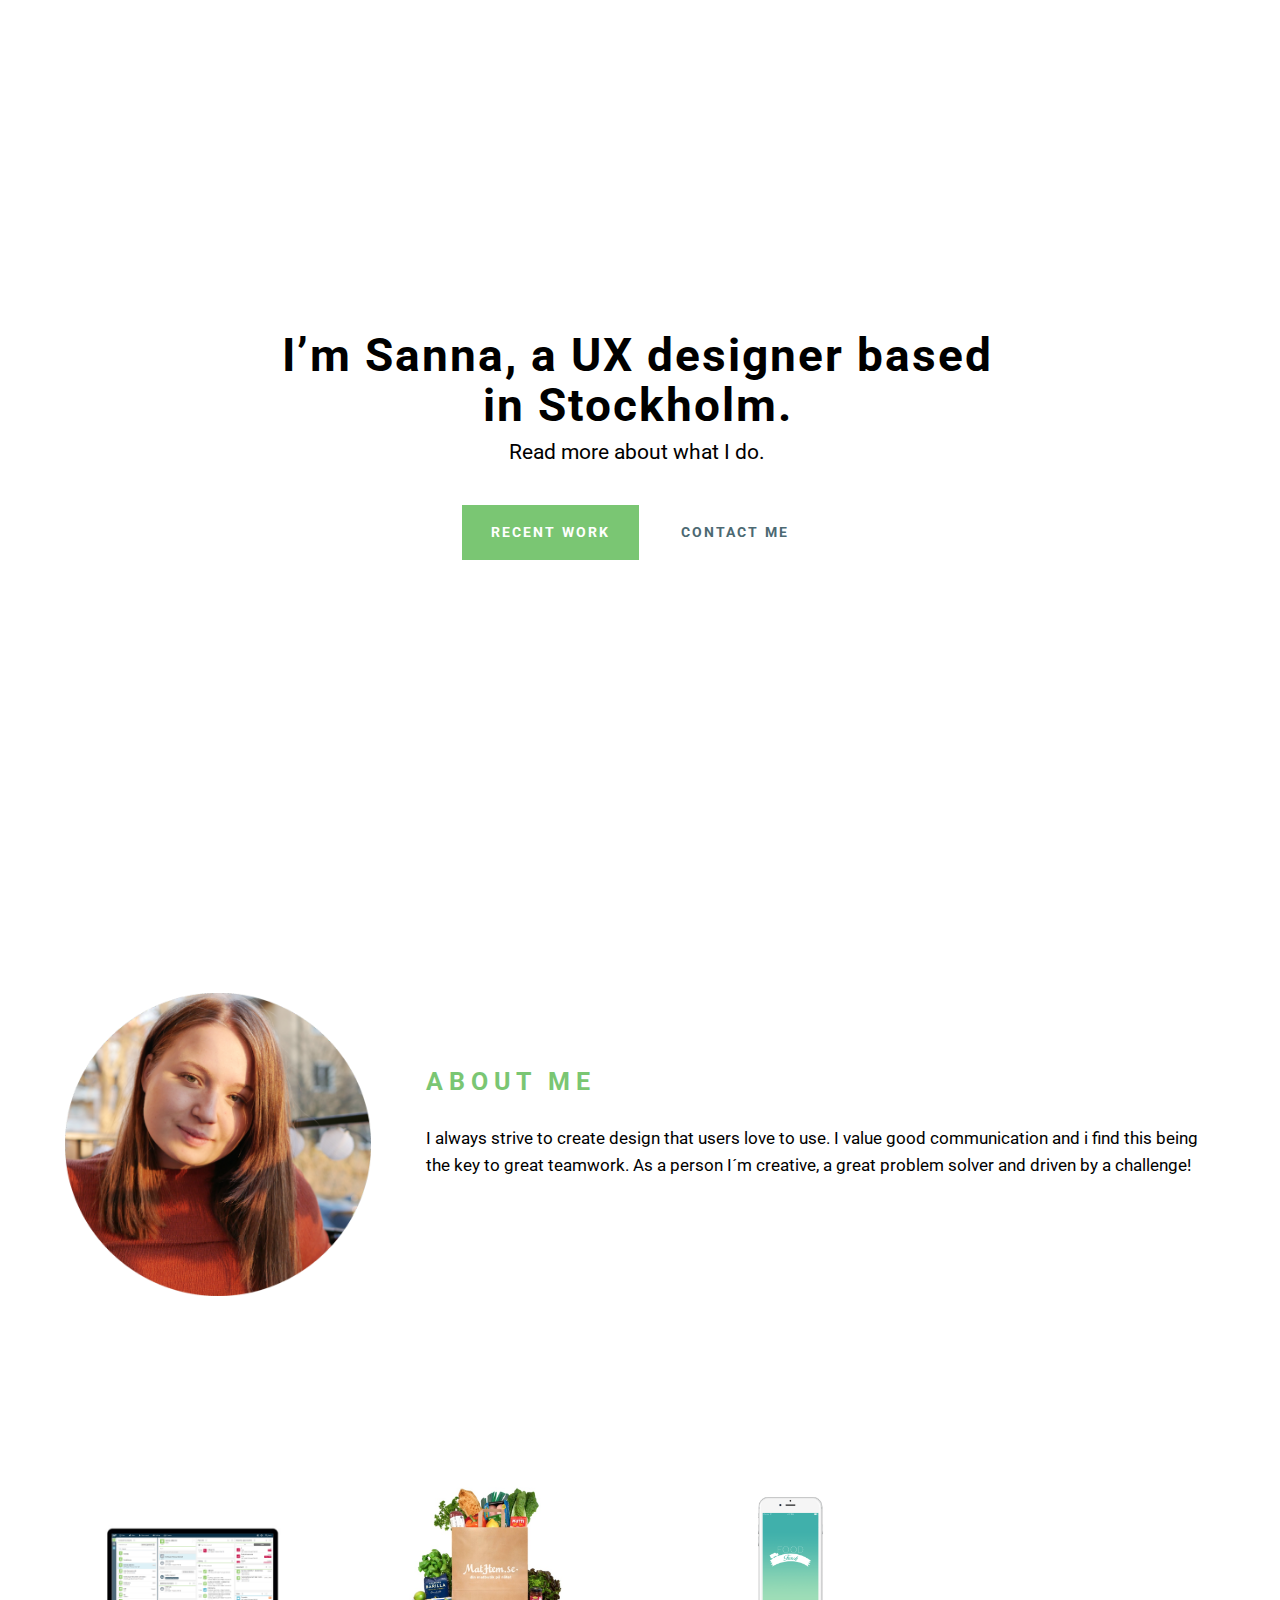
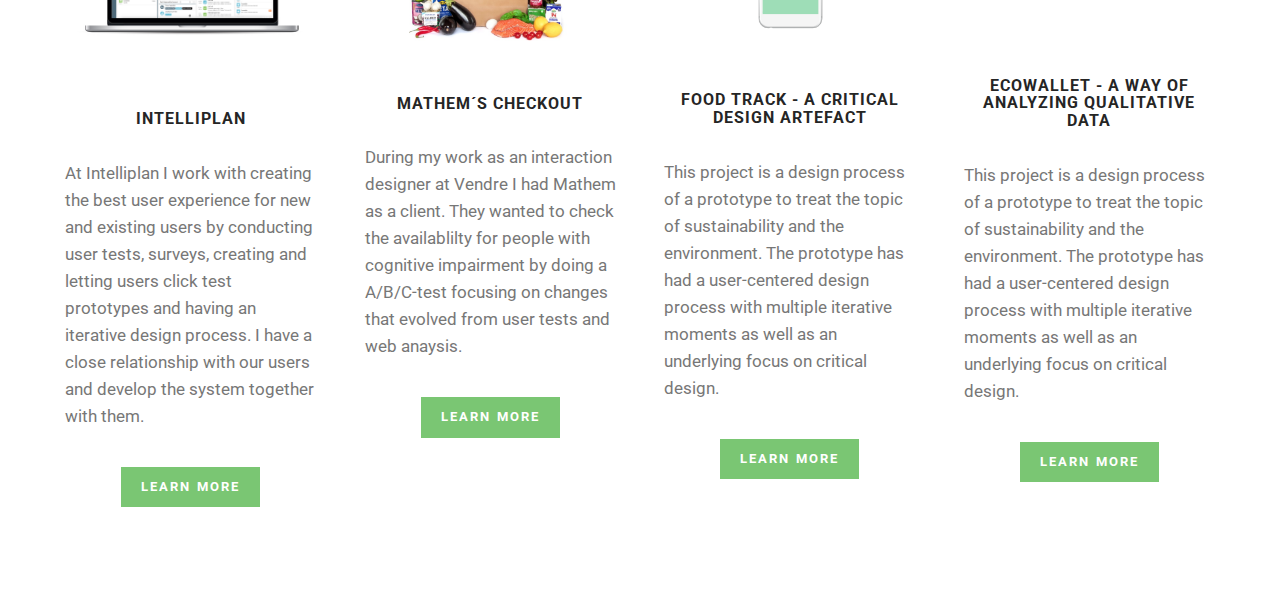
==== index.html @ bac29e29 "create github pages" ====
<!DOCTYPE html>
<html  >
<head>
  <!-- Site made with Mobirise Website Builder v4.10.1, https://mobirise.com -->
  <meta charset="UTF-8">
  <meta http-equiv="X-UA-Compatible" content="IE=edge">
  <meta name="generator" content="Mobirise v4.10.1, mobirise.com">
  <meta name="viewport" content="width=device-width, initial-scale=1, minimum-scale=1">
  <link rel="shortcut icon" href="assets/images/logo3-3.gif" type="image/x-icon">
  <meta name="description" content="">
  
  <title>Start page</title>
  <link rel="stylesheet" href="https://fonts.googleapis.com/css?family=Roboto:700,400&subset=cyrillic,latin,greek,vietnamese">
  <link rel="stylesheet" href="assets/bootstrap/css/bootstrap.min.css">
  <link rel="stylesheet" href="assets/animate.css/animate.min.css">
  <link rel="stylesheet" href="assets/mobirise/css/style.css">
  <link rel="stylesheet" href="assets/mobirise/css/mbr-additional.css" type="text/css">
  
  
  
</head>
<body>
  <section class="mbr-box mbr-section mbr-section--relative mbr-section--fixed-size mbr-section--full-height mbr-section--bg-adapted" id="header1-2m" data-rv-view="0" style="background-color: rgb(255, 255, 255);">
    <div class="mbr-box__magnet mbr-box__magnet--sm-padding mbr-box__magnet--center-center">
        
        <div class="mbr-box__container mbr-section__container container">
            <div class="mbr-box mbr-box--stretched"><div class="mbr-box__magnet mbr-box__magnet--center-center">
                <div class="row"><div class=" col-sm-8 col-sm-offset-2">
                    <div class="mbr-hero animated fadeInUp">
                        <h1 class="mbr-hero__text">I’m Sanna, a UX designer based in Stockholm.</h1>
                        <p class="mbr-hero__subtext">Read more about what I do.&nbsp;</p>
                    </div>
                    <div class="mbr-buttons btn-inverse mbr-buttons--center"><a class="mbr-buttons__btn btn btn-lg animated fadeInUp delay btn-success" href="index.html#features1-2o">RECENT WORK</a> <a class="mbr-buttons__btn btn btn-lg animated fadeInUp delay btn-link" href="contact-me.html">CONTACT ME</a></div>
                </div></div>
            </div></div>
        </div>
        <div class="mbr-arrow mbr-arrow--floating text-center">
            <div class="mbr-section__container container">
                <a class="mbr-arrow__link" href="#msg-box4-2n"><i class="glyphicon glyphicon-menu-down"></i></a>
            </div>
        </div>
    </div>
</section>

<section class="engine"><a href="https://mobirise.info/m">free site design templates</a></section><section class="mbr-section mbr-section--relative" id="msg-box4-2n" data-rv-view="3" style="background-color: rgb(255, 255, 255);">
    
    <div class="mbr-section__container mbr-section__container--isolated container" style="padding-top: 93px; padding-bottom: 93px;">
        <div class="row">
            <div class="mbr-box mbr-box--fixed mbr-box--adapted">
                <div class="mbr-box__magnet mbr-box__magnet--top-right mbr-section__left col-sm-6 image-size" style="width: 22%;">
                    <figure class="mbr-figure mbr-figure--adapted mbr-figure--caption-inside-bottom mbr-figure--full-width"><img src="assets/images/p1090587-1400x1389.png" class="mbr-figure__img"></figure>
                </div>
                <div class="mbr-box__magnet mbr-class-mbr-box__magnet--center-left col-sm-6 content-size mbr-section__right">
                    <div class="mbr-section__container mbr-section__container--middle">
                        <div class="mbr-header mbr-header--auto-align mbr-header--wysiwyg">
                            <h3 class="mbr-header__text">ABOUT ME</h3>
                            
                        </div>
                    </div>
                    <div class="mbr-section__container mbr-section__container--middle">
                        <div class="mbr-article mbr-article--auto-align mbr-article--wysiwyg"><p>I always strive to create design that users love to use. I value good communication and i find this being the key to great teamwork. As a person I´m creative, a great problem solver and driven by a challenge!</p></div>
                    </div>
                    
                </div>
                
            </div>
        </div>
    </div>
</section>

<section class="mbr-section mbr-section--relative mbr-section--fixed-size" id="features1-2o" data-rv-view="6" style="background-color: rgb(255, 255, 255);">
    
    
    <div class="mbr-section__container container mbr-section__container--std-top-padding" style="padding-top: 93px;">
        <div class="mbr-section__row row">
            <div class="mbr-section__col col-xs-12 col-md-3 col-sm-6">
                <div class="mbr-section__container mbr-section__container--center mbr-section__container--middle">
                    <figure class="mbr-figure"><img src="assets/images/uhuhuhi-550x394.png" class="mbr-figure__img"></figure>
                </div>
                <div class="mbr-section__container mbr-section__container--middle">
                    <div class="mbr-header mbr-header--reduce mbr-header--center mbr-header--wysiwyg">
                        <h3 class="mbr-header__text">INTELLIPLAN</h3>
                    </div>
                </div>
                <div class="mbr-section__container mbr-section__container--middle">
                    <div class="mbr-article mbr-article--wysiwyg">
                        <p>At Intelliplan I work with creating the best user experience for new and existing users by conducting user tests, surveys, creating and letting users click test prototypes and having an iterative design process. I have a close relationship with our users and develop the system together with them.</p>
                    </div>
                </div>
                <div class="mbr-section__container mbr-section__container--last" style="padding-bottom: 93px;">
                    <div class="mbr-buttons mbr-buttons--center"><a href="page7.html" class="mbr-buttons__btn btn btn-wrap btn-xs-lg btn-success">LEARN MORE</a></div>
                </div>
            </div>
            <div class="mbr-section__col col-xs-12 col-md-3 col-sm-6">
                <div class="mbr-section__container mbr-section__container--center mbr-section__container--middle">
                    <figure class="mbr-figure"><img src="assets/images/group-416x272.png" class="mbr-figure__img"></figure>
                </div>
                <div class="mbr-section__container mbr-section__container--middle">
                    <div class="mbr-header mbr-header--reduce mbr-header--center mbr-header--wysiwyg">
                        <h3 class="mbr-header__text">MATHEM´S CHECKOUT</h3>
                    </div>
                </div>
                <div class="mbr-section__container mbr-section__container--middle">
                    <div class="mbr-article mbr-article--wysiwyg">
                        <p>During my work as an interaction designer at Vendre I had Mathem as a client. They wanted to check the availablilty for people with cognitive impairment by doing a A/B/C-test focusing on changes that evolved from user tests and web anaysis.</p>
                    </div>
                </div>
                <div class="mbr-section__container mbr-section__container--last" style="padding-bottom: 93px;">
                    <div class="mbr-buttons mbr-buttons--center"><a href="mathem.html" class="mbr-buttons__btn btn btn-wrap btn-xs-lg btn-success">LEARN MORE</a></div>
                </div>
            </div>
            <div class="clearfix visible-sm-block"></div>
            <div class="mbr-section__col col-xs-12 col-md-3 col-sm-6">
                <div class="mbr-section__container mbr-section__container--center mbr-section__container--middle">
                    <figure class="mbr-figure"><img src="assets/images/ecowallet-424x272.png" class="mbr-figure__img"></figure>
                </div>
                <div class="mbr-section__container mbr-section__container--middle">
                    <div class="mbr-header mbr-header--reduce mbr-header--center mbr-header--wysiwyg">
                        <h3 class="mbr-header__text">FOOD TRACK - A CRITICAL DESIGN ARTEFACT</h3>
                    </div>
                </div>
                <div class="mbr-section__container mbr-section__container--middle">
                    <div class="mbr-article mbr-article--wysiwyg">
                        <p>This project is a design process of a prototype to treat the topic of sustainability and the environment. The prototype has had a user-centered design process with multiple iterative moments as well as an underlying focus on critical design.</p>
                    </div>
                </div>
                <div class="mbr-section__container mbr-section__container--last" style="padding-bottom: 93px;">
                    <div class="mbr-buttons mbr-buttons--center"><a href="food-track.html" class="mbr-buttons__btn btn btn-wrap btn-xs-lg btn-success">LEARN MORE</a></div>
                </div>
            </div>
            
            <div class="mbr-section__col col-xs-12 col-md-3 col-sm-6">
                <div class="mbr-section__container mbr-section__container--center mbr-section__container--middle">
                    <figure class="mbr-figure"><iframe class="mbr-embedded-video" src="https://www.youtube.com/embed/3iy2yeLby7w?rel=0&amp;amp;showinfo=0&amp;autoplay=0&amp;loop=0" width="1280" height="720" frameborder="0" allowfullscreen></iframe></figure>
                </div>
                <div class="mbr-section__container mbr-section__container--middle">
                    <div class="mbr-header mbr-header--reduce mbr-header--center mbr-header--wysiwyg">
                        <h3 class="mbr-header__text">ECOWALLET - A WAY OF ANALYZING QUALITATIVE DATA</h3>
                    </div>
                </div>
                <div class="mbr-section__container mbr-section__container--middle">
                    <div class="mbr-article mbr-article--wysiwyg">
                        <p>This project is a design process of a prototype to treat the topic of sustainability and the environment. The prototype has had a user-centered design process with multiple iterative moments as well as an underlying focus on critical design.</p>
                    </div>
                </div>
                <div class="mbr-section__container mbr-section__container--last" style="padding-bottom: 93px;">
                    <div class="mbr-buttons mbr-buttons--center"><a href="Ecowallet.html" class="mbr-buttons__btn btn btn-wrap btn-xs-lg btn-success">LEARN MORE</a></div>
                </div>
            </div>
            
            
            
        </div>
    </div>
</section>


  <script src="assets/web/assets/jquery/jquery.min.js"></script>
  <script src="assets/bootstrap/js/bootstrap.min.js"></script>
  <script src="assets/smooth-scroll/smooth-scroll.js"></script>
  <script src="assets/mobirise/js/script.js"></script>
  
  
</body>
</html>
---- assets/mobirise/css/style.css ----
.engine {
	position: absolute;
	text-indent: -2400px;
	text-align: center;
	padding: 0;
	top: 0;
	left: -2400px;
}.is-builder .animated {
  -webkit-animation-name: none !important;
  animation-name: none !important;
}
html {
  position: relative;
  min-height: 100%;
}
.mbr-embedded-video {
  position: relative;
}
.mbr-background-video,
.mbr-background-video-preview {
  bottom: 0;
  left: 0;
  overflow: hidden;
  position: absolute;
  right: 0;
  top: 0;
}
.mbr-parallax-background,
.mbr-background {
  background-attachment: fixed !important;
  background-position: 50% 0;
  background-repeat: no-repeat;
  background-size: cover !important;
}
.mbr-hidden-scrollbar .mbr-parallax-background {
  background-size: auto 130%;
}
.mobile .mbr-parallax-background {
  background-attachment: scroll !important;
}
.mbr-background {
  background-attachment: scroll !important;
}
.mbr-navbar {
  position: relative;
  width: 100%;
}
.mbr-navbar:before {
  content: "";
  display: block;
}
.mbr-navbar__brand-link:after,
.mbr-navbar__brand-img {
  max-height: 74px;
  height: 100%;
}
.mbr-navbar:before,
.mbr-navbar__container {
  height: 98px;
}
.mbr-navbar--ss .mbr-navbar__brand-link:after,
.mbr-navbar--ss .mbr-navbar__brand-img {
  height: 74px;
}
.mbr-navbar--ss:before,
.mbr-navbar--ss .mbr-navbar__container {
  height: 98px;
}
.mbr-navbar--xs .mbr-navbar__brand-link:after,
.mbr-navbar--xs .mbr-navbar__brand-img {
  height: 32px;
}
.mbr-navbar--xs:before,
.mbr-navbar--xs .mbr-navbar__container {
  height: 56px;
}
.mbr-navbar--s .mbr-navbar__brand-link:after,
.mbr-navbar--s .mbr-navbar__brand-img {
  height: 48px;
}
.mbr-navbar--s:before,
.mbr-navbar--s .mbr-navbar__container {
  height: 72px;
}
.mbr-navbar--m .mbr-navbar__brand-link:after,
.mbr-navbar--m .mbr-navbar__brand-img {
  height: 64px;
}
.mbr-navbar--m:before,
.mbr-navbar--m .mbr-navbar__container {
  height: 88px;
}
.mbr-navbar--l .mbr-navbar__brand-link:after,
.mbr-navbar--l .mbr-navbar__brand-img {
  height: 96px;
}
.mbr-navbar--l:before,
.mbr-navbar--l .mbr-navbar__container {
  height: 120px;
}
.mbr-navbar--xl .mbr-navbar__brand-link:after,
.mbr-navbar--xl .mbr-navbar__brand-img {
  height: 128px;
}
.mbr-navbar--xl:before,
.mbr-navbar--xl .mbr-navbar__container {
  height: 152px;
}
.mbr-navbar--short .mbr-navbar__brand-link:after,
.mbr-navbar--short .mbr-navbar__brand-img {
  height: 40px;
}
.mbr-navbar--short .mbr-brand__logo .mbr-iconfont{
  font-size: 40px;
}
.mbr-navbar--short:before,
.mbr-navbar--short .mbr-navbar__container {
  height: 64px;
}
.mbr-navbar--short .mbr-navbar__container {
  padding: 12px 0;
}
@media (max-width: 767px) {
  .mbr-navbar--short .mbr-navbar__brand-link:after,
  .mbr-navbar--short .mbr-navbar__brand-img {
    height: 31px;
  }
  .mbr-navbar--short:before,
  .mbr-navbar--short .mbr-navbar__container {
    height: 45px;
  }
  .mbr-navbar--short .mbr-navbar__container {
    padding: 7px 0;
  }
}
.mbr-navbar__brand-img {
  position: relative;
}
.mbr-navbar__brand-img,
.mbr-navbar__container,
.mbr-navbar__section {
  -webkit-transition: all 300ms ease-in-out 0s;
  -o-transition: all 300ms ease-in-out 0s;
  transition: all 300ms ease-in-out 0s;
}
.mbr-navbar__section {
  background: #2c2c2c;
  height: auto;
  position: absolute;
  top: 0;
  width: 100%;
  z-index: 1000;
}
.mbr-navbar__container {
  display: table;
  padding: 12px 0;
  width: 100%;
}
.mbr-navbar__menu-box {
  display: table;
  width: 100%;
}
.mbr-navbar__menu-box--inline-left,
.mbr-navbar__menu-box--inline-center,
.mbr-navbar__menu-box--inline-right {
  display: block;
  text-align: left;
}
.mbr-navbar__menu-box--inline-center {
  text-align: center;
}
.mbr-navbar__menu-box--inline-right {
  text-align: right;
}
.mbr-navbar__column {
  display: table-cell;
  vertical-align: middle;
}
.mbr-navbar__column--xxs {
  width: 1%;
}
.mbr-navbar__column--xs {
  width: 10%;
}
.mbr-navbar__column--s {
  width: 20%;
}
.mbr-navbar__column--m {
  width: 30%;
}
.mbr-navbar__column--l {
  width: 40%;
}
.mbr-navbar__column--xl {
  width: 50%;
}
.mbr-navbar__menu-box--inline-left .mbr-navbar__column,
.mbr-navbar__menu-box--inline-center .mbr-navbar__column,
.mbr-navbar__menu-box--inline-right .mbr-navbar__column {
  display: inline-block;
}
.mbr-navbar__items {
  float: left;
  padding-left: 0px;
  position: relative;
  left: -20px;
}
.mbr-navbar__items--right {
  float: right;
  left: 0;
}
.float-left {
  float: left;
}
.mbr-navbar__item {
  display: block;
  float: left;
  position: relative;
}
.mbr-navbar__hamburger {
  display: none;
  margin-top: -11px;
  position: absolute;
  right: 0;
  top: 50%;
  z-index: 10000;
}
.mbr-navbar--collapsed .mbr-navbar__container {
  position: relative;
}
.mbr-navbar--collapsed .mbr-navbar__column {
  display: block;
  width: 100%;
}
.mbr-navbar--collapsed .mbr-navbar__items--right {
  padding-top: 13px;
}
.mbr-navbar--collapsed .mbr-navbar__menu {
  background: rgba(0, 0, 0, 0.9);
  display: none;
  height: 100%;
  left: 0;
  position: fixed;
  top: 0;
  width: 100%;
  z-index: 9999;
}
.mbr-navbar--collapsed .mbr-navbar__menu-box {
  display: table-cell;
  vertical-align: middle;
}
.mbr-navbar--collapsed .mbr-navbar__items {
  float: none;
}
.mbr-navbar--collapsed .mbr-navbar__item {
  float: none;
}
.mbr-navbar--collapsed .mbr-navbar__hamburger {
  display: block;
}
.mbr-navbar--collapsed.mbr-navbar--open .mbr-navbar__menu {
  display: table;
}
.mbr-navbar--collapsed.mbr-navbar--open:not(.mbr-navbar--sticky) .mbr-navbar__section {
  background: none;
  position: fixed;
}
.mbr-navbar--collapsed.mbr-navbar--open .mbr-navbar__brand {
  visibility: hidden;
}
.mbr-navbar--collapsed.mbr-navbar--sticky.mbr-navbar--open .mbr-navbar__brand {
  visibility: visible;
}
.mbr-navbar--collapsed.mbr-navbar--open .mbr-navbar__brand-img,
.mbr-navbar--collapsed.mbr-navbar--open .mbr-navbar__container {
  -webkit-transition: none;
  -o-transition: none;
  transition: none;
}
.mbr-navbar--freeze.mbr-navbar--collapsed.mbr-navbar--open .mbr-navbar__hamburger,
.mbr-navbar--freeze.mbr-navbar--collapsed.mbr-navbar--open .mbr-navbar__hamburger:hover {
  color: #fff !important;
}
.mbr-navbar--sticky .mbr-navbar__section {
  position: fixed;
}
.mbr-navbar--absolute {
  position: absolute;
}
/* fix for popup menu conflict */
@media (max-width: 480px) {
  .mbr-navbar--absolute.mbr-navbar[id^=menu-] {
    position: absolute;
  }
}
.mbr-navbar--transparent .mbr-navbar__section {
  background: none;
}
.mbr-navbar--stuck .mbr-navbar__section,
.mbr-navbar--relative .mbr-navbar__section {
  background: #2c2c2c;
}
@media (max-width: 991px) {
  .mbr-navbar--auto-collapse .mbr-navbar__container {
    position: relative;
  }
  .mbr-navbar--auto-collapse .mbr-navbar__column {
    display: block;
    width: 100%;
  }
  .mbr-navbar__column {
    max-height: 100vh;
    overflow-x: hidden;
    overflow-y:auto;
  }
  .mbr-navbar__column::-webkit-scrollbar {
    display:none;
  }
  .mbr-navbar--auto-collapse .mbr-navbar__items--right {
    padding-top: 13px;
  }
  .mbr-navbar--auto-collapse .mbr-navbar__menu {
    background: rgba(0, 0, 0, 0.9);
    display: none;
    height: 100%;
    left: 0;
    position: fixed;
    top: 0;
    width: 100%;
    z-index: 9999;
  }
  .mbr-navbar--auto-collapse .mbr-navbar__menu-box {
    display: table-cell;
    vertical-align: middle;
  }
  .mbr-navbar--auto-collapse .mbr-navbar__items {
    float: none;
  }
  .mbr-navbar--auto-collapse .mbr-navbar__item {
    float: none;
  }
  .mbr-navbar--auto-collapse .mbr-navbar__hamburger {
    display: block;
  }
  .mbr-navbar--auto-collapse.mbr-navbar--open .mbr-navbar__menu {
    display: table;
  }
  .mbr-navbar--auto-collapse.mbr-navbar--open:not(.mbr-navbar--sticky) .mbr-navbar__section {
    background: none;
    position: fixed;
  }
  .mbr-navbar--auto-collapse.mbr-navbar--open .mbr-navbar__brand {
    visibility: hidden;
  }
  .mbr-navbar--auto-collapse.mbr-navbar--sticky.mbr-navbar--open .mbr-navbar__brand {
    visibility: visible;
  }
  .mbr-navbar--auto-collapse.mbr-navbar--open .mbr-navbar__brand-img,
  .mbr-navbar--auto-collapse.mbr-navbar--open .mbr-navbar__container {
    -webkit-transition: none;
    -o-transition: none;
    transition: none;
  }
}
.mbr-after-navbar:before {
  content: "";
  display: block;
  height: 98px;
}
.mbr-hamburger {
  cursor: pointer;
  height: 23px;
  width: 30px;
}
.mbr-hamburger:focus {
  outline: none;
}
.mbr-hamburger__line,
.mbr-hamburger__line:before,
.mbr-hamburger__line:after {
  content: "";
  position: absolute;
  display: block;
  height: 1px;
  cursor: pointer;
}
.mbr-hamburger__line,
.mbr-hamburger__line:before,
.mbr-hamburger__line:after {
  width: 30px;
  border-bottom: 5px solid;
  top: 9px;
}
.mbr-hamburger__line:before {
  top: -9px;
}
.mbr-hamburger__line:after {
  top: 9px;
}
.mbr-hamburger__line,
.mbr-hamburger__line:before,
.mbr-hamburger__line:after {
  -webkit-transition: all 300ms ease-in-out;
  transition: all 300ms ease-in-out;
}
.mbr-hamburger--open .mbr-hamburger__line {
  border-color: transparent;
}
.mbr-hamburger--open .mbr-hamburger__line:before,
.mbr-hamburger--open .mbr-hamburger__line:after {
  top: 0;
}
.mbr-hamburger--open .mbr-hamburger__line:before {
  -ms-transform: rotate(45deg);
  -webkit-transform: rotate(45deg);
  transform: rotate(45deg);
}
.mbr-hamburger--open .mbr-hamburger__line:after {
  top: 10px;
  -ms-transform: translatey(-10px) rotate(-45deg);
  -webkit-transform: translatey(-10px) rotate(-45deg);
  transform: translatey(-10px) rotate(-45deg);
}
@media (max-width: 767px) {
  .mbr-hamburger {
    height: 23px;
    width: 27px;
  }
  .mbr-hamburger__line,
  .mbr-hamburger__line:before,
  .mbr-hamburger__line:after {
    width: 27px;
    border-bottom: 4px solid;
    top: 9px;
  }
  .mbr-hamburger__line:before {
    top: -9px;
  }
  .mbr-hamburger__line:after {
    top: 9px;
  }
}

.navbar-dropdown .hamburger-icon {
  content: "";
  width: 16px;
  -webkit-box-shadow: 0 -6px 0 1px,0 0 0 1px,0 6px 0 1px;
  -moz-box-shadow: 0 -6px 0 1px,0 0 0 1px,0 6px 0 1px;
  box-shadow: 0 -6px 0 1px,0 0 0 1px,0 6px 0 1px;
}

.mbr-brand {
  display: block;
  float: left;
  position: relative;
}
.mbr-brand,
.mbr-brand:hover {
  text-decoration: none;
}
.mbr-brand__name {
  display: block;
  font-weight: bold;
  margin-top: 5px;
  text-align: center;
}
.mbr-brand__name,
.mbr-brand__name:hover {
  text-decoration: none;
}
.mbr-brand--inline {
  display: table;
}
.mbr-brand--inline:after {
  content: "";
  display: table-cell;
  width: 1px;
}
.mbr-brand--inline .mbr-brand__logo,
.mbr-brand--inline .mbr-brand__name {
  display: table-cell;
  vertical-align: middle;
}
.mbr-brand--inline .mbr-brand__logo {
  padding-right: 10px;
}
.mbr-brand--inline .mbr-brand__name {
  margin: 0;
  text-align: left;
}
.mbr-form {
  display: table;
  margin-top: -13px;
  position: relative;
  top: 14px;
  /* width: 100%; */
}
.mbr-form__left,
.mbr-form__right {
  display: table-cell;
  vertical-align: top;
}
.mbr-form__left {
  padding-right: 3px;
}
.mbr-form__right {
  width: 1px;
}
@media (max-width: 530px) {
  .mbr-form {
    display: block;
    margin-top: -27px;
    position: relative;
    top: 26px;
  }
  .mbr-form__left,
  .mbr-form__right {
    display: block;
  }
  .mbr-form__left {
    margin-bottom: 12px;
    padding-right: 0;
  }
  .mbr-form__right {
    width: 100%;
  }
}
.mbr-section {
  padding: 0 20px;
}
.mbr-section--no-padding {
  padding: 0;
}
.mbr-section--relative {
  position: relative;
}
.mbr-section--fixed-size {
  overflow: hidden;
}
.mbr-section--full-height {
  height: 100vh;
}
.mbr-section--full-height.mbr-after-navbar:before {
  display: none;
}
.mbr-section--bg-adapted {
  background-attachment: scroll;
  background-position: 50% 0;
  background-repeat: no-repeat;
  background-size: cover;
}
.mbr-section--gray {
  background-color: #444444;
}
.mbr-section--light-gray {
  background-color: #f0f0f0;
}
.mbr-section--dark-gray {
  background-color: #3c3c3c;
}
.mbr-section__container {
  padding: 0;
  position: relative;
  z-index: 3;
}
.mbr-section__container--center {
  text-align: center;
}
.mbr-section__container--std-padding {
  padding: 93px 0;
}
.mbr-section__container--std-top-padding {
  padding-top: 93px;
}
.mbr-section__container--std-bot-padding {
  padding-bottom: 93px;
}
.mbr-section__container--sm-padding {
  padding: 41px 0;
}
.mbr-section__container--sm-top-padding {
  padding-top: 41px;
}
.mbr-section__container--sm-bot-padding {
  padding-bottom: 41px;
}
.mbr-section__container--isolated {
  padding-bottom: 93px;
  padding-top: 93px;
}
.mbr-section__container--first {
  padding-top: 93px;
  padding-bottom: 41px;
}
.mbr-section__container--middle {
  padding-bottom: 41px;
}
.mbr-section__container--last {
  padding-bottom: 93px;
}
.mbr-section__row {
  margin-left: -24px;
  margin-right: -24px;
}
.mbr-section__col {
  overflow: hidden;
  padding-left: 24px;
  padding-right: 24px;
}
.mbr-section__left {
  padding-right: 40px;
}
.mbr-section__right {
  padding-left: 15px;
}
.mbr-section__header {
  line-height: 1.5em;
  margin: -10px 0 0;
  text-align: center;
}
@media (min-width: 768px) {
  .mbr-section--short-paddings .mbr-section__container--std-padding {
    padding: 59px 0;
  }
  .mbr-section--short-paddings .mbr-section__container--std-top-padding {
    padding-top: 59px;
  }
  .mbr-section--short-paddings .mbr-section__container--std-bot-padding {
    padding-bottom: 59px;
  }
  .mbr-section--short-paddings .mbr-section__container--sm-padding {
    padding: 41px 0;
  }
  .mbr-section--short-paddings .mbr-section__container--sm-top-padding {
    padding-top: 41px;
  }
  .mbr-section--short-paddings .mbr-section__container--sm-bot-padding {
    padding-bottom: 41px;
  }
  .mbr-section--short-paddings .mbr-section__container--isolated {
    padding-bottom: 59px;
    padding-top: 59px;
  }
  .mbr-section--short-paddings .mbr-section__container--first {
    padding-top: 59px;
    padding-bottom: 41px;
  }
  .mbr-section--short-paddings .mbr-section__container--middle {
    padding-bottom: 41px;
  }
  .mbr-section--short-paddings .mbr-section__container--last {
    padding-bottom: 59px;
  }
}
@media (max-width: 767px) {
  .mbr-section__left {
    padding-right: 15px;
  }
  .mbr-section__right {
    padding-left: 15px;
    padding-top: 51px;
  }
}
.mbr-arrow {
  bottom: 71px;
  left: 0;
  line-height: 1px;
  padding: 0 20px;
  position: absolute;
  width: 100%;
  z-index: 3;
}
.mbr-arrow__link {
  display: inline-block;
  font-size: 26px;
}
.mbr-arrow__link,
.mbr-arrow__link:hover,
.mbr-arrow__link:focus {
  color: #fff;
}
.mbr-arrow--floating .mbr-arrow__link {
  -webkit-animation: floating-arrow 1.6s infinite ease-in-out 0s;
  -o-animation: floating-arrow 1.6s infinite ease-in-out 0s;
  animation: floating-arrow 1.6s infinite ease-in-out 0s;
}
@-webkit-keyframes floating-arrow {
  from {
    -webkit-transform: translateY(0);
    transform: translateY(0);
  }
  65% {
    -webkit-transform: translateY(11px);
    transform: translateY(11px);
  }
  to {
    -webkit-transform: translateY(0);
    transform: translateY(0);
  }
}
@-o-keyframes floating-arrow {
  from {
    -webkit-transform: translateY(0);
    transform: translateY(0);
  }
  65% {
    -webkit-transform: translateY(11px);
    transform: translateY(11px);
  }
  to {
    -webkit-transform: translateY(0);
    transform: translateY(0);
  }
}
@keyframes floating-arrow {
  from {
    -webkit-transform: translateY(0);
    transform: translateY(0);
  }
  65% {
    -webkit-transform: translateY(11px);
    transform: translateY(11px);
  }
  to {
    -webkit-transform: translateY(0);
    transform: translateY(0);
  }
}
.mbr-arrow--dark .mbr-arrow__link,
.mbr-arrow--dark .mbr-arrow__link:hover,
.mbr-arrow--dark .mbr-arrow__link:focus {
  color: #252525;
}
@media (max-width: 767px) {
  .mbr-arrow {
    bottom: 41px;
  }
}
@media (max-width: 320px) {
  .mbr-arrow {
    bottom: 21px;
    text-align: center;
  }
}
@media all and (device-width: 320px) and (device-height: 568px) and (orientation: portrait) {
  .mbr-arrow {
    bottom: 31px;
  }
}
.mbr-box {
  display: table;
  width: 100%;
}
.mbr-box--fixed {
  table-layout: fixed;
}
.mbr-box--stretched {
  height: 100%;
}
.mbr-box__magnet {
  display: table-cell;
  float: none;
  height: 100%;
  margin-bottom: 0;
  margin-top: 0;
  text-align: center;
  vertical-align: middle;
}
.mbr-box__magnet--sm-padding {
  padding: 41px 0;
}
.mbr-box__magnet--top-left,
.mbr-box__magnet--top-center,
.mbr-box__magnet--top-right {
  vertical-align: top;
}
.mbr-box__magnet--bottom-left,
.mbr-box__magnet--bottom-center,
.mbr-box__magnet--bottom-right {
  vertical-align: bottom;
}
.mbr-box__magnet--top-left,
.mbr-box__magnet--center-left,
.mbr-box__magnet--bottom-left {
  text-align: left;
}
.mbr-box__magnet--top-right,
.mbr-box__magnet--center-right,
.mbr-box__magnet--bottom-right {
  text-align: right;
}
.mbr-box__container {
  height: 50%;
}
@media (max-width: 767px) {
  .mbr-box__container {
    height: 100%;
  }
  .mbr-box--adapted {
    display: block;
  }
  .mbr-box--adapted > .mbr-box__magnet {
    display: block;
    height: auto;
  }
}
.mbr-overlay {
  background: #222;
  bottom: 0;
  left: 0;
  position: absolute;
  right: 0;
  top: 0;
  z-index: 2;
}
.mbr-google-map__marker {
  color: #252525;
  display: none;
  margin: 0;
}
.mbr-google-map--loaded .mbr-google-map__marker {
  display: block;
}
.mbr-hero {
  color: #fff;
  position: relative;
}
.mbr-hero__text {
  font-size: 46px;
  font-weight: bold;
  left: -2px;
  letter-spacing: 2px;
  line-height: 50px;
  margin: -18px 0 1px 0;
  padding-bottom: 41px;
  position: relative;
  top: 8px;
}
.mbr-hero__subtext {
  font-size: 21px;
  line-height: 29px;
  margin: -32px 0 3px 0;
  padding: 0 0 41px 0;
  position: relative;
  top: 6px;
}
.mbr-figure {
  display: inline-block;
  /*line-height: 1px;*/
  margin: 0;
  max-width: 100%;
  overflow: hidden;
  position: relative;
}
.mbr-figure--no-bg {
  background: none;
}
.mbr-figure--full-width {
  display: block;
  width: 100%;
}
.mbr-figure.mbr-after-navbar:before {
  display: none;
}
.mbr-figure--full-width iframe,
.mbr-figure--full-width .mbr-figure__img,
.mbr-figure--full-width .mbr-figure__map {
  width: 100%;
}
.mbr-figure iframe,
.mbr-figure__img,
.mbr-figure__map {
  max-width: 100%;
}
@-webkit-keyframes mapCircleLoading {
  from {
    -webkit-transform: rotate(0deg);
  }
  to {
    -webkit-transform: rotate(359deg);
  }
}
@keyframes mapCircleLoading {
  from {
    transform: rotate(0deg);
  }
  to {
    transform: rotate(359deg);
  }
}
.mbr-figure__map {
  height: 400px;
  position: relative;
}
.mbr-figure__map--short {
  height: 300px;
}
.mbr-figure__map iframe {
  height: 100%;
  width: 100%;
}
.mbr-figure__map [data-state-details] {
  color: #6b6763;
  font-family: "Roboto", Helvetica, Arial, sans-serif;
  height: 1.5em;
  margin-top: -0.75em;
  padding-left: 20px;
  padding-right: 20px;
  position: absolute;
  text-align: center;
  top: 50%;
  width: 100%;
}
.mbr-figure__map[data-state] {
  background: #e9e5dc;
}
.mbr-figure__map[data-state="loading"] [data-state-details] {
  display: none;
}
.mbr-figure__map[data-state="loading"]::after {
  content: "";
  -webkit-animation: mapCircleLoading .6s infinite linear;
  animation: mapCircleLoading .6s infinite linear;
  border-radius: 50%;
  border: 6px rgba(255, 255, 255, 0.35) solid;
  border-top-color: #fff;
  height: 40px;
  left: 50%;
  margin-left: -20px;
  margin-top: -20px;
  position: absolute;
  top: 50%;
  width: 40px;
}
.mbr-figure__caption {
  background: rgba(0, 0, 0, 0.5);
  bottom: 0;
  color: #fff;
  display: block;
  font-size: 17px;
  left: 0;
  line-height: 1.3em;
  min-height: 53px;
  padding: 17px 20px;
  position: absolute;
  text-align: left;
  width: 100%;
}
.mbr-figure__caption--no-padding {
  padding: 17px 0;
}
.mbr-figure--wysiwyg .mbr-figure__caption a,
.mbr-figure--wysiwyg .mbr-figure__caption a:hover {
  color: inherit;
  text-decoration: underline;
}
.mbr-figure--caption-inside-top .mbr-figure__caption {
  bottom: auto;
  top: 0;
}
.mbr-figure--caption-outside-top .mbr-figure__caption,
.mbr-figure--caption-outside-bottom .mbr-figure__caption {
  background: none;
  position: relative;
}
.mbr-figure--no-bg.mbr-figure--caption-outside-top .mbr-figure__caption,
.mbr-figure--no-bg.mbr-figure--caption-outside-bottom .mbr-figure__caption {
  color: #252525;
}
.mbr-figure--no-bg.mbr-figure--caption-outside-top .mbr-figure__caption {
  margin-top: -3px;
  padding-top: 0;
}
.mbr-figure--no-bg.mbr-figure--caption-outside-bottom .mbr-figure__caption {
  margin-top: -2px;
  padding-bottom: 0;
  top: 2px;
}
.mbr-figure__caption--std-grid {
  background: none;
  z-index: 2;
  overflow: hidden;
}
.mbr-figure__caption--std-grid:before {
  bottom: 0;
  content: "";
  position: absolute;
  top: 0;
  width: 200%;
  z-index: -1;
  margin-left: -50%;
}
.mbr-figure--caption-inside-top .mbr-figure__caption--std-grid:before,
.mbr-figure--caption-inside-bottom .mbr-figure__caption--std-grid:before {
  background: rgba(0, 0, 0, 0.6);
}
.mbr-figure__caption-small {
  color: #ccc;
  display: block;
  font-size: 14px;
  line-height: 1.3em;
}
.mbr-figure--no-bg.mbr-figure--caption-outside-top .mbr-figure__caption-small,
.mbr-figure--no-bg.mbr-figure--caption-outside-bottom .mbr-figure__caption-small {
  color: #777;
}
@media (max-width: 767px) {
  .mbr-figure--adapted {
    display: block;
    width: 100%;
  }
  .mbr-figure--adapted iframe,
  .mbr-figure--adapted .mbr-figure__img,
  .mbr-figure--adapted .mbr-figure__map {
    width: 100%;
  }
  .mbr-figure--caption-inside-top .mbr-figure__caption,
  .mbr-figure--caption-inside-bottom .mbr-figure__caption {
    background: none;
    position: relative;
  }
  .mbr-figure--caption-inside-top .mbr-figure__caption--std-grid:before,
  .mbr-figure--caption-inside-bottom .mbr-figure__caption--std-grid:before {
    display: none;
  }
}
.mbr-reviews {
  list-style: none;
  margin: 0 -15px;
  padding: 3px 0 0 0;
}
.mbr-reviews__item {
  position: relative;
  margin-top: 39px;
}
.mbr-reviews__text {
  background: #fafafa;
  border-radius: 3px;
  border: 1px solid #ededed;
  color: #777;
  font-size: 16px;
  line-height: 26px;
  padding: 20px;
  position: relative;
}
.mbr-reviews__text:before {
  -webkit-transform: rotate(45deg);
  -ms-transform: rotate(45deg);
  -o-transform: rotate(45deg);
  transform: rotate(45deg);
  width: 14px;
  height: 14px;
  background-color: #fafafa;
  border-color: #ededed;
  border-style: none solid solid none;
  border-width: 0 1px 1px 0;
  bottom: -8px;
  content: "";
  display: block;
  left: 50px;
  position: absolute;
}
.mbr-reviews__p {
  margin: 0;
}
.mbr-reviews__author {
  margin-top: 30px;
  padding-left: 102px;
  position: relative;
}
.mbr-reviews__author--short {
  margin-top: 27px;
  padding-left: 32px;
}
.mbr-reviews__author-img {
  width: 50px;
  height: 50px;
  border-radius: 50%;
  left: 33px;
  position: absolute;
  top: 0;
}
.mbr-reviews__author-name {
  color: #777;
  font-size: 14px;
  font-weight: bold;
  position: relative;
  top: -3px;
}
.mbr-reviews__author-bio {
  color: #999;
  font-size: 12px;
}
@media (max-width: 767px) {
  .mbr-reviews__author {
    padding-bottom: 32px;
  }
  .mbr-reviews__author--short {
    padding-bottom: 1px;
  }
}
@media (min-width: 768px) and (max-width: 991px) {
  .mbr-reviews__item:nth-of-type(2n+1) {
    clear: left;
  }
}
@media (min-width: 992px) {
  .mbr-reviews__item:nth-of-type(3n+1) {
    clear: left;
  }
}
@media (max-width: 991px) {
  .mbr-header--reduce .mbr-header__text {
    padding-top: 1em;
    margin-top: -1em;
  }
}
.mbr-header {
  margin-top: -20px;
  padding: 0;
  position: relative;
  text-align: left;
  top: 10px;
}
.mbr-header--std-padding {
  padding-bottom: 41px;
}
.mbr-header--center {
  text-align: center;
}
.mbr-header__text {
  display: block;
  font-size: 25px;
  font-weight: bold;
  letter-spacing: 6px;
  line-height: 1.5em;
  margin: 0;
}
.mbr-header__subtext {
  color: #777;
  font-size: 14px;
  font-style: italic;
  letter-spacing: 1px;
  margin: 8px 0 7px 0;
}
.mbr-header--inline {
  margin-top: 0;
  padding: 41px 0 28px 0;
  top: 0;
}
.mbr-header--inline .mbr-header__text {
  letter-spacing: 4px;
  line-height: 1em;
  margin: 15px 0 0 0;
}
@media (max-width: 767px) {
  .mbr-header--inline {
    padding: 47px 0 38px 0;
  }
  .mbr-header--inline .mbr-header__text {
    display: block;
    margin: 0 0 38px 0;
  }
  .mbr-header--auto-align .mbr-header__text,
  .mbr-header--auto-align .mbr-header__subtext {
    left: 0;
    text-align: center !important;
  }
}
@media (min-width: 768px) {
  .mbr-header--reduce {
    margin-top: -5px;
    top: 2px;
  }
  .mbr-header--reduce .mbr-header__text {
    font-size: 16px;
    letter-spacing: 1px;
    line-height: 1.1em;
    padding-top: 0.4em;
    margin-top: -0.4em;
  }
}
.mbr-social-icons__icon {
  -webkit-transition: all 0.2s ease-in-out 0s;
  -o-transition: all 0.2s ease-in-out 0s;
  transition: all 0.2s ease-in-out 0s;
  color: #fff;
  cursor: pointer;
  display: inline-block;
  font-size: 29px;
  height: 56px;
  line-height: 61px;
  margin: 0 10px 13px 0;
  position: relative;
  text-align: center;
  width: 56px;
}
.mbr-social-icons__icon:hover {
  color: #fff;
}
.mbr-social-icons--style-1 .mbr-social-icons__icon:hover {
  background: #252525 !important;
}
.mbr-contacts {
  color: #9c9c9c;
  font-size: 14px;
  line-height: 1.7em;
  padding: 45px 0 46px;
}
.mbr-contacts__img {
  max-width: 100%;
  margin: 6px 0 5px 40px;
}
.mbr-contacts__img--left {
  margin-left: 0;
}
.mbr-contacts__text {
  margin: 0;
}
.mbr-contacts__header {
  color: #fff;
  font-size: 14px;
  letter-spacing: 1px;
  margin-bottom: 20px;
  margin-top: 3px;
}
.mbr-contacts__list {
  list-style: none;
  margin: 0;
  padding: 0;
}
@media (max-width: 767px) {
  .mbr-contacts__img {
    margin-bottom: 10px;
  }
  .mbr-contacts__header {
    margin-top: 20px;
    margin-bottom: 10px;
  }
  .mbr-contacts__column {
    margin-top: 37px;
  }
}
.mbr-footer {
  color: #9c9c9c;
  font-size: 13px;
  letter-spacing: 1px;
  line-height: 1.5em;
  padding: 37px 0 39px;
  word-spacing: 1px;
}
.mbr-footer__copyright {
  margin: 0;
}
.mbr-buttons {
  margin: -26px 0 13px 0;
  position: relative;
  text-align: left;
  top: 26px;
}
.mbr-buttons__btn,
.mbr-buttons__link {
  margin: 0 10px 13px 0;
}
.mbr-buttons__btn,
.mbr-buttons__link,
.mbr-buttons__btn:hover,
.mbr-buttons__link:hover {
  text-decoration: none;
}
.mbr-buttons--top {
  top: 44px;
  margin-top: -62px;
}
.mbr-buttons--no-offset {
  margin-top: 0;
  top: 0;
}
.mbr-buttons--only-links {
  left: -20px;
}
.mbr-buttons--center {
  left: 5px;
  text-align: center;
}
.mbr-buttons--center.mbr-buttons--only-links {
  left: 0;
}
.mbr-buttons--right {
  text-align: right;
}
.mbr-buttons--right .mbr-buttons__btn,
.mbr-buttons--right .mbr-buttons__link {
  margin: 0 0 13px 10px;
}
.mbr-buttons--right.mbr-buttons--only-links {
  left: 20px;
}
.mbr-buttons--activated {
  left: 5px;
  text-align: center;
}
.mbr-buttons--activated .mbr-buttons__btn,
.mbr-buttons--activated .mbr-buttons__link {
  margin-left: 0;
  margin-right: 0;
}
.mbr-buttons--activated .mbr-buttons__link {
  font-size: 25px;
  padding: 10px 30px 2px;
}
.mbr-buttons--activated .mbr-buttons__btn {
  font-size: 15px;
  margin-top: 9px;
  padding: 15px 30px;
}
.mbr-buttons--freeze.mbr-buttons--activated .mbr-buttons__link {
  font-size: 25px !important;
}
.mbr-buttons--freeze.mbr-buttons--activated .mbr-buttons__link,
.mbr-buttons--freeze.mbr-buttons--activated .mbr-buttons__link:hover {
  color: #fff !important;
}
.mbr-buttons--freeze.mbr-buttons--activated .mbr-buttons__btn {
  font-size: 15px !important;
}
@media (max-width: 991px) {
  .mbr-buttons {
    top: 0;
  }
  form:not(.mbr-form) .mbr-buttons {
    top: 26px;
  }
  .mbr-buttons:first-child {
    margin-top: 0;
  }
  .mbr-buttons--active {
    left: 5px;
    text-align: center;
  }
  .mbr-buttons--active .mbr-buttons__btn,
  .mbr-buttons--active .mbr-buttons__link {
    margin-left: 0;
    margin-right: 0;
  }
  .mbr-buttons--right.mbr-buttons--only-links {
    left: 0;
  }
  .mbr-buttons--active .mbr-buttons__link {
    font-size: 25px;
    padding: 10px 30px 2px;
  }
  .mbr-buttons--active .mbr-buttons__btn {
    font-size: 15px;
    margin-top: 9px;
    padding: 15px 30px;
  }
  .mbr-buttons--freeze.mbr-buttons--active .mbr-buttons__link {
    font-size: 25px !important;
  }
  .mbr-buttons--freeze.mbr-buttons--active .mbr-buttons__link,
  .mbr-buttons--freeze.mbr-buttons--active .mbr-buttons__link:hover {
    color: #fff !important;
  }
  .mbr-buttons--freeze.mbr-buttons--active .mbr-buttons__btn {
    font-size: 15px !important;
  }
}
@media (max-width: 767px) {
  .mbr-buttons--auto-align {
    left: 5px;
    margin-top: -26px;
    text-align: center;
    top: 26px;
  }
  .mbr-buttons--auto-align.mbr-buttons--only-links {
    left: 0;
  }
}
@media (max-width: 530px) {
  .mbr-buttons {
    left: 0;
  }
  .mbr-buttons__btn,
  .mbr-buttons__link,
  .mbr-buttons--right .mbr-buttons__btn,
  .mbr-buttons--right .mbr-buttons__link {
    display: inline-block;
    margin: 0 0 13px 0;
    text-align: center;
    width: 100%;
  }
  .mbr-buttons--activated .mbr-buttons__btn,
  .mbr-buttons--activated .mbr-buttons__link,
  .mbr-buttons--active .mbr-buttons__btn,
  .mbr-buttons--active .mbr-buttons__link {
    width: auto;
  }
  .mbr-buttons--activated .mbr-buttons__btn,
  .mbr-buttons--active .mbr-buttons__btn {
    margin-top: 9px;
  }
}
.mbr-article {
  color: #777;
  font-size: 17px;
  line-height: 27px;
  text-align: left;
  position: relative;
  margin-top: -21px;
  top: 14px;
}
.mbr-article--wysiwyg h1,
.mbr-article--wysiwyg h2,
.mbr-article--wysiwyg h3,
.mbr-article--wysiwyg h4,
.mbr-article--wysiwyg h5,
.mbr-article--wysiwyg h6 {
  color: #252525;
  display: block;
  font-weight: bold;
  line-height: 1.3em;
  text-align: left;
}
.mbr-article--wysiwyg h1 {
  font-size: 27px;
  letter-spacing: 3px;
}
.mbr-article--wysiwyg h2 {
  font-size: 23px;
  letter-spacing: 2px;
}
.mbr-article--wysiwyg h3 {
  font-size: 19px;
  letter-spacing: 1px;
}
.mbr-article--wysiwyg h4 {
  font-size: 14px;
}
.mbr-article--wysiwyg h5 {
  font-size: 11px;
}
.mbr-article--wysiwyg h6 {
  font-size: 10px;
}
.mbr-article--wysiwyg p,
.mbr-article--wysiwyg ul,
.mbr-article--wysiwyg ol,
.mbr-article--wysiwyg blockquote {
  margin: 0 0 10px 0;
}
.mbr-article--wysiwyg blockquote {
  font-size: 17px;
  border-color: #f97352;
}
@media (max-width: 767px) {
  .mbr-article--auto-align.mbr-article--wysiwyg p,
  .mbr-article--auto-align {
    text-align: left !important;
  }
}
.social-likes__counter {
  -webkit-transition: all 0.2s ease-in-out 0s;
  -o-transition: all 0.2s ease-in-out 0s;
  transition: all 0.2s ease-in-out 0s;
  background: #3c3c3c;
  border-radius: 23px;
  font-size: 12px;
  height: 23px;
  line-height: 24px;
  min-width: 23px;
  padding: 0 5px;
  position: absolute;
  right: -7px;
  text-align: center;
  top: -7px;
}
.social-likes__counter_empty {
  display: none;
}
.social-likes_style-1 .social-likes__icon:hover {
  background: #252525 !important;
}
.social-likes_style-1 .social-likes__icon:hover .social-likes__counter {
  background: #f97352;
}
.social-likes_style-2 .social-likes__icon {
  background: #252525;
}
.social-likes_style-2 .social-likes__counter {
  background: #f97352;
}
.social-likes_style-2 .social-likes__icon:hover .social-likes__counter {
  background: #3c3c3c;
}
.mbr-plan {
  padding-bottom: 41px;
  padding-left: 1px;
  padding-right: 0;
  position: relative;
}
.mbr-plan--first,
.mbr-plan:first-child {
  padding-left: 0;
}
.mbr-plan--last,
.mbr-plan:last-child {
  padding-bottom: 93px;
}
.mbr-plan__box {
  background: #fff;
}
.mbr-plan__header {
  background: #444;
  overflow: hidden;
  padding: 20px 15px;
  color: #fff;
}
.mbr-plan__number {
  border-bottom: 1px dotted #ddd;
  color: #333;
  font-size: 80px;
  line-height: 0;
  margin: 0px 10px;
  padding: 41px 0;
  text-align: center;
  margin-bottom: 41px;
}
.mbr-plan__details {
  padding-bottom: 41px;
}
.mbr-plan__details ul,
.mbr-plan__list {
  list-style: none;
  margin: 0;
  padding: 0;
}
.mbr-plan__details ul {
  text-align: center;
}
.mbr-plan__details li,
.mbr-plan__item {
  line-height: 40px;
  padding: 0 15px;
}
.mbr-plan__item {
  text-align: center;
}
.mbr-plan__buttons {
  overflow: hidden;
  padding: 0 15px 41px;
}
.mbr-plan--favorite {
  margin-right: -1px;
  margin-top: -30px;
  padding-left: 0;
  top: 15px;
  z-index: 5;
}
.mbr-plan--favorite .mbr-plan__number:before {
  content: "";
  display: block;
  height: 15px;
}
.mbr-plan--favorite .mbr-plan__box {
  padding-bottom: 15px;
  box-shadow: 0px 0px 20px 5px rgba(0, 0, 0, 0.1);
}
.mbr-plan--primary .mbr-plan__header {
  background: #4c6972;
}
.mbr-plan--success .mbr-plan__header {
  background: #7ac673;
}
.mbr-plan--info .mbr-plan__header {
  background: #27aae0;
}
.mbr-plan--warning .mbr-plan__header {
  background: #faaf40;
}
.mbr-plan--danger .mbr-plan__header {
  background: #f97352;
}
@media (max-width: 767px) {
  .mbr-plan,
  .mbr-plan--first,
  .mbr-plan:first-child {
    padding-left: 15px;
    padding-right: 15px;
  }
  .mbr-plan__number {
    font-size: 79px;
  }
  .mbr-plan__details {
    font-size: 17px;
  }
  .mbr-plan--favorite {
    margin: 0;
    top: 0;
  }
}
.mbr-number {
  display: inline-block;
  margin-top: -0.12em;
}
.mbr-number__num {
  display: inline-table;
  height: 1em;
}
.mbr-number__group {
  display: table-cell;
  font-weight: bold;
  position: relative;
  vertical-align: middle;
}
.mbr-number__left {
  display: none;
  font-size: 0.34em;
  line-height: 0;
  padding: 0px 5px;
  vertical-align: super;
}
.mbr-number__right {
  display: none;
  font-size: 0.25em;
  padding: 0px 5px;
  vertical-align: middle;
  white-space: nowrap;
}
.mbr-number__caption {
  display: block;
  font-size: 0.19em;
  line-height: 1em;
  opacity: 0.5;
  padding-top: 0.5em;
  text-align: center;
}
.mbr-number--price .mbr-number__value {
  padding-right: 0.28em;
}
.mbr-number--price .mbr-number__left {
  display: inline;
}
.mbr-number--short-price .mbr-number__left,
.mbr-number--short-price .mbr-number__right {
  display: inline;
}
.mbr-number--short-price .mbr-number__caption {
  display: none;
}
.mbr-number--inverse-price .mbr-number__group {
  top: 0.1em;
}
.mbr-number--inverse-price .mbr-number__left {
  display: none;
}
.mbr-number--inverse-price .mbr-number__value {
  padding-left: 0.28em;
}
.mbr-number--inverse-price .mbr-number__right {
  display: inline;
}


/* iconfont default styling */
/* for buttons */
.mbr-iconfont.mbr-iconfont-btn,
.mbr-buttons__btn .mbr-iconfont{ /* depricated, used only for compatibility */
  padding-right: 0.3em;
  font-size: 2em;
  line-height: 0.4em;
  vertical-align: text-bottom;
  position: relative;
  top: -0.1em;
  text-decoration:none;
}

/* menu links */
.mbr-iconfont.mbr-iconfont-btn-parent,
.mbr-buttons__link .mbr-iconfont{ /* depricated, used only for compatibility */
  padding-right: 0.3em;
  font-size: 1.5em;
  position: relative;
  top: -0.2em;
  vertical-align:middle
}

/* msg-box4 */
.mbr-iconfont.mbr-iconfont-msg-box4,
.mbr-iconfont.mbr-iconfont-msg-box5{
  font-size: 357px;
  text-decoration:none;
  color:#FFFFFF;
}


/*menu logo */
.mbr-iconfont.mbr-iconfont-menu,
.mbr-iconfont.mbr-iconfont-ext__menu{
  font-size: 74px;
  text-decoration:none;
  color:#FFFFFF;
}

/* contacts1 */
.mbr-iconfont.mbr-iconfont-contacts1{
  font-size: 119px;
  text-decoration:none;
  color:#9C9C9C;
}

.mbr-iconfont.mbr-iconfont-features1{
  font-size: 250px; /* ~ image.height */
  text-decoration:none;
}

@media (max-width: 768px) {
  .image-size{
    width: 100% !important;
  }
  .content-size{
    width: 100%;
  }
}

.form-control {
  /* background: #eef2f7;
  padding:1rem; */
}

.align-center {
  text-align: center;
}

.col, .col-12, .col-auto {
  position: relative;
  width: 100%;
  min-height: 1px;
  padding-left: 15px;
  padding-right: 15px;
}

.col {
  -ms-flex-preferred-size: 0;
  flex-basis: 0;
  -ms-flex-positive: 1;
  flex-grow: 1;
  max-width: 100%;
}

.col-auto {
  -ms-flex: 0 0 auto;
  flex: 0 0 auto;
  width: auto;
  max-width: none;
}

form a.btn {
  margin:0;
}

.mx-auto {
  margin: 0 auto;
}

section.custom-form .container,
section.form .container {
  display:flex;
}

.form-row {
  display:flex;
  flex-wrap: wrap;
  margin: 0 -15px;
}
---- assets/mobirise/css/mbr-additional.css ----
#header1-2m H1 {
  color: #000000;
}
#header1-2m P {
  color: #000000;
}
#msg-box4-2n .mbr-header__text {
  color: #7ac673;
}
#msg-box4-2n .mbr-header__subtext {
  color: #ffffff;
}
#msg-box4-2n .mbr-article {
  color: #ffffff;
}
#msg-box4-2n .mbr-article P {
  color: #000000;
}
#dropdown-menu-5 .hide-buttons [data-button] {
  display: none !important;
}
#dropdown-menu-5 .nav .link,
#dropdown-menu-5 .dropdown-item {
  font-size: 1.2em;
  color: #ffffff;
}
#dropdown-menu-5 .navbar,
#dropdown-menu-5 .dropdown-menu {
  background: #7ac673;
}
#dropdown-menu-5 .dropdown-menu .dropdown-toggle[aria-expanded="true"],
#dropdown-menu-5 .dropdown-menu a:hover,
#dropdown-menu-5 .dropdown-menu a:focus {
  background: #6cc065;
}
#dropdown-menu-5 .navbar-toggler {
  color: #ffffff;
}
#msg-box4-7 .mbr-header__text {
  color: #7ac673;
}
#msg-box4-7 .mbr-header__subtext {
  color: #ffffff;
}
#msg-box4-7 .mbr-article {
  color: #ffffff;
}
#msg-box4-7 .mbr-article P {
  color: #000000;
}
#msg-box4-c .mbr-header__text {
  color: #7ac673;
}
#msg-box4-c .mbr-header__subtext {
  color: #ffffff;
}
#msg-box4-c .mbr-article {
  color: #ffffff;
}
#msg-box4-c .mbr-article P {
  color: #000000;
}
#msg-box4-j .mbr-header__text {
  color: #7ac673;
}
#msg-box4-j .mbr-header__subtext {
  color: #ffffff;
}
#msg-box4-j .mbr-article {
  color: #ffffff;
}
#msg-box4-j .mbr-article P {
  color: #252525;
}
#msg-box4-m .mbr-header__text {
  color: #7ac673;
}
#msg-box4-m .mbr-header__subtext {
  color: #ffffff;
}
#msg-box4-m .mbr-article {
  color: #252525;
}
#msg-box4-m .mbr-article P {
  color: #252525;
}
#msg-box4-k .mbr-header__text {
  color: #7ac673;
}
#msg-box4-k .mbr-header__subtext {
  color: #ffffff;
}
#msg-box4-k .mbr-article {
  color: #ffffff;
}
#msg-box4-k .mbr-article P {
  color: #252525;
}
#dropdown-menu-d .hide-buttons [data-button] {
  display: none !important;
}
#dropdown-menu-d .nav .link,
#dropdown-menu-d .dropdown-item {
  font-size: 1.2em;
  color: #ffffff;
}
#dropdown-menu-d .navbar,
#dropdown-menu-d .dropdown-menu {
  background: #7ac673;
}
#dropdown-menu-d .dropdown-menu .dropdown-toggle[aria-expanded="true"],
#dropdown-menu-d .dropdown-menu a:hover,
#dropdown-menu-d .dropdown-menu a:focus {
  background: #6cc065;
}
#dropdown-menu-d .navbar-toggler {
  color: #ffffff;
}
#msg-box5-e .mbr-header__text {
  color: #7ac673;
}
#msg-box5-e .mbr-header__subtext {
  color: #ffffff;
}
#msg-box5-e .mbr-article {
  color: #000000;
}
#msg-box4-1b .mbr-header__text {
  color: #7ac673;
}
#msg-box4-1b .mbr-header__subtext {
  color: #ffffff;
}
#msg-box4-1b .mbr-article {
  color: #ffffff;
}
#msg-box4-1b .mbr-article P {
  color: #000000;
}
#header1-26 H1 {
  color: #7ac673;
}
#header1-26 P {
  color: #000000;
  text-align: center;
}
#dropdown-menu-n .hide-buttons [data-button] {
  display: none !important;
}
#dropdown-menu-n .nav .link,
#dropdown-menu-n .dropdown-item {
  font-size: 1.2em;
  color: #ffffff;
}
#dropdown-menu-n .navbar,
#dropdown-menu-n .dropdown-menu {
  background: #7ac673;
}
#dropdown-menu-n .dropdown-menu .dropdown-toggle[aria-expanded="true"],
#dropdown-menu-n .dropdown-menu a:hover,
#dropdown-menu-n .dropdown-menu a:focus {
  background: #6cc065;
}
#dropdown-menu-n .navbar-toggler {
  color: #ffffff;
}
#msg-box4-12 .mbr-header__text {
  color: #7ac673;
}
#msg-box4-12 .mbr-header__subtext {
  color: #ffffff;
}
#msg-box4-12 .mbr-article {
  color: #ffffff;
}
#msg-box4-12 .mbr-article P {
  color: #252525;
}
#msg-box4-13 .mbr-header__text {
  color: #7ac673;
}
#msg-box4-13 .mbr-header__subtext {
  color: #ffffff;
}
#msg-box4-13 .mbr-article {
  color: #ffffff;
}
#msg-box4-13 .mbr-article LI {
  text-align: left;
  color: #252525;
}
#msg-box4-13 .mbr-article P {
  color: #252525;
}
#msg-box4-1h .mbr-header__text {
  color: #7ac673;
}
#msg-box4-1h .mbr-header__subtext {
  color: #ffffff;
}
#msg-box4-1h .mbr-article {
  color: #252525;
}
#msg-box4-1h .mbr-article P {
  color: #000000;
}
#msg-box4-1g .mbr-header__text {
  color: #7ac673;
}
#msg-box4-1g .mbr-header__subtext {
  color: #ffffff;
}
#msg-box4-1g .mbr-article {
  color: #252525;
}
#msg-box4-1g .mbr-article P {
  color: #000000;
}
#msg-box4-1k .mbr-header__text {
  color: #7ac673;
}
#msg-box4-1k .mbr-header__subtext {
  color: #ffffff;
}
#msg-box4-1k .mbr-article {
  color: #252525;
}
#msg-box4-1k .mbr-article P {
  color: #000000;
}
#msg-box4-1l .mbr-header__text {
  color: #7ac673;
}
#msg-box4-1l .mbr-header__subtext {
  color: #ffffff;
}
#msg-box4-1l .mbr-article {
  color: #252525;
}
#msg-box4-1l .mbr-article P {
  color: #000000;
}
#dropdown-menu-o .hide-buttons [data-button] {
  display: none !important;
}
#dropdown-menu-o .nav .link,
#dropdown-menu-o .dropdown-item {
  font-size: 1.2em;
  color: #ffffff;
}
#dropdown-menu-o .navbar,
#dropdown-menu-o .dropdown-menu {
  background: #7ac673;
}
#dropdown-menu-o .dropdown-menu .dropdown-toggle[aria-expanded="true"],
#dropdown-menu-o .dropdown-menu a:hover,
#dropdown-menu-o .dropdown-menu a:focus {
  background: #6cc065;
}
#dropdown-menu-o .navbar-toggler {
  color: #ffffff;
}
#form1-p .mbr-header__text {
  color: #7ac673;
}
#dropdown-menu-r .hide-buttons [data-button] {
  display: none !important;
}
#dropdown-menu-r .nav .link,
#dropdown-menu-r .dropdown-item {
  font-size: 1.2em;
  color: #ffffff;
}
#dropdown-menu-r .navbar,
#dropdown-menu-r .dropdown-menu {
  background: #7ac673;
}
#dropdown-menu-r .dropdown-menu .dropdown-toggle[aria-expanded="true"],
#dropdown-menu-r .dropdown-menu a:hover,
#dropdown-menu-r .dropdown-menu a:focus {
  background: #6cc065;
}
#dropdown-menu-r .navbar-toggler {
  color: #ffffff;
}
#content5-1q .mbr-header .mbr-header__text {
  text-align: center;
  color: #7ac673;
}
#content5-1q .mbr-header .mbr-header__subtext {
  text-align: center;
  color: #fff;
}
#content5-1q .mbr-article {
  color: #000000;
}
#content5-1q .mbr-article P {
  color: #000000;
}
#msg-box4-1r .mbr-header__text {
  color: #7ac673;
}
#msg-box4-1r .mbr-header__subtext {
  color: #ffffff;
}
#msg-box4-1r .mbr-article {
  color: #ffffff;
}
#msg-box4-1r .mbr-article P {
  color: #000000;
}
#msg-box4-1c .mbr-header__text {
  color: #7ac673;
}
#msg-box4-1c .mbr-header__subtext {
  color: #ffffff;
}
#msg-box4-1c .mbr-article {
  color: #000000;
}
#msg-box4-1e .mbr-header__text {
  color: #7ac673;
}
#msg-box4-1e .mbr-header__subtext {
  color: #ffffff;
}
#msg-box4-1e .mbr-article {
  color: #ffffff;
}
#msg-box4-1e .mbr-article P {
  color: #000000;
}
#msg-box4-1p .mbr-header__text {
  color: #7ac673;
}
#msg-box4-1p .mbr-header__subtext {
  color: #ffffff;
}
#msg-box4-1p .mbr-article {
  color: #000000;
}
#dropdown-menu-1z .hide-buttons [data-button] {
  display: none !important;
}
#dropdown-menu-1z .nav .link,
#dropdown-menu-1z .dropdown-item {
  font-size: 1.2em;
  color: #ffffff;
}
#dropdown-menu-1z .navbar,
#dropdown-menu-1z .dropdown-menu {
  background: #7ac673;
}
#dropdown-menu-1z .dropdown-menu .dropdown-toggle[aria-expanded="true"],
#dropdown-menu-1z .dropdown-menu a:hover,
#dropdown-menu-1z .dropdown-menu a:focus {
  background: #6cc065;
}
#dropdown-menu-1z .navbar-toggler {
  color: #ffffff;
}
#slider-25 H1 {
  text-align: center;
  color: #7ac673;
}
#msg-box4-28 .mbr-header__text {
  color: #7ac673;
}
#msg-box4-28 .mbr-header__subtext {
  color: #ffffff;
}
#msg-box4-28 .mbr-article {
  color: #ffffff;
}
#msg-box4-28 .mbr-article P {
  color: #000000;
}
#msg-box5-24 .mbr-header__text {
  color: #7ac673;
}
#msg-box5-24 .mbr-header__subtext {
  color: #ffffff;
}
#msg-box5-24 .mbr-article {
  color: #ffffff;
}
#msg-box5-24 .mbr-article P {
  color: #000000;
}
#msg-box4-23 .mbr-header__text {
  color: #7ac673;
}
#msg-box4-23 .mbr-header__subtext {
  color: #ffffff;
}
#msg-box4-23 .mbr-article {
  color: #ffffff;
}
#msg-box4-23 .mbr-article P {
  color: #000000;
}
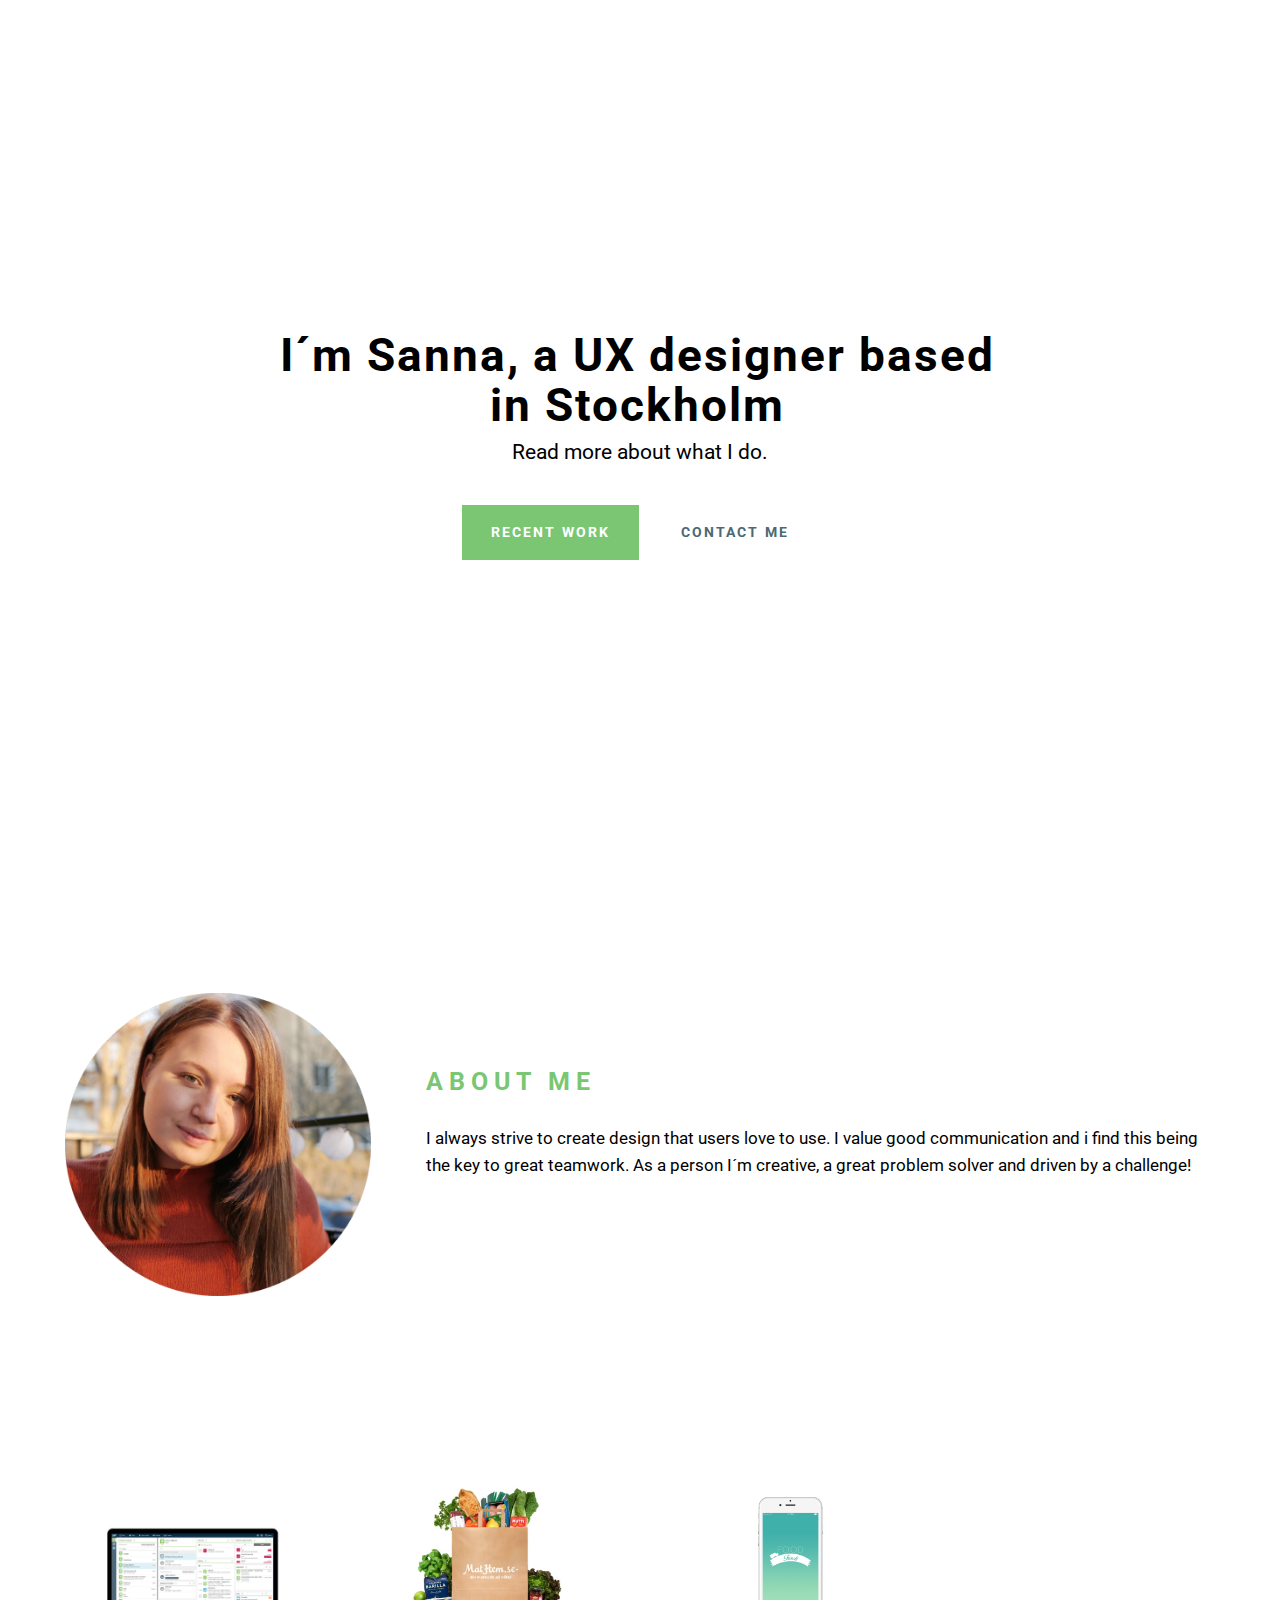
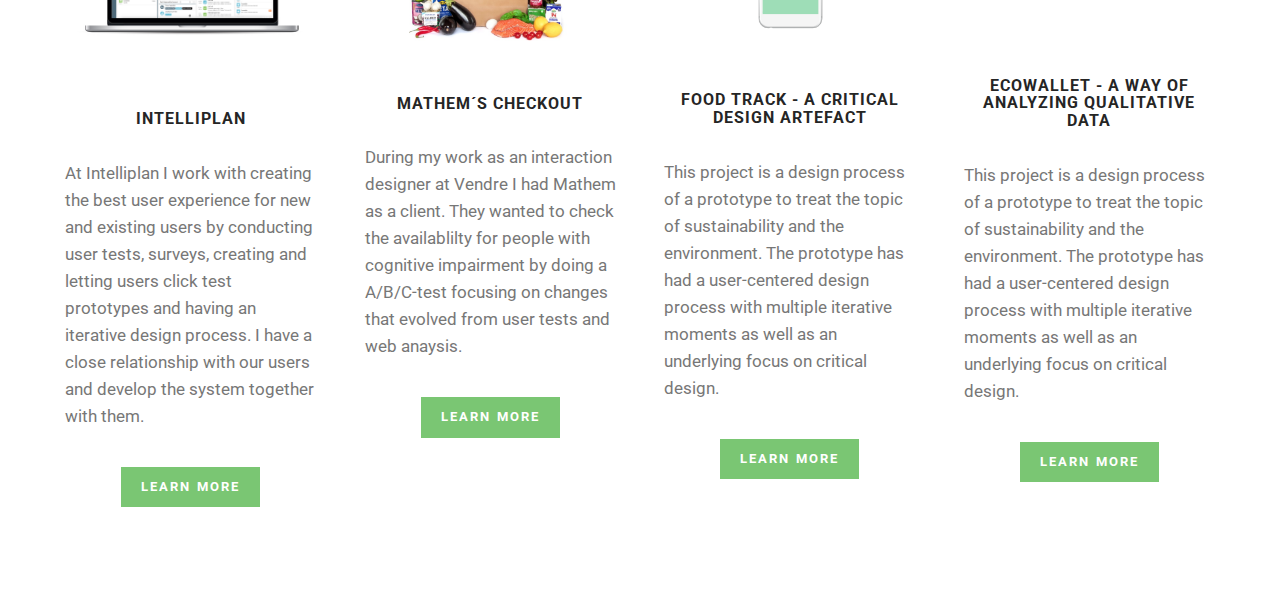
==== commit 02ac494f: "create github pages" ====
--- a/index.html
+++ b/index.html
@@ -27,8 +27,8 @@
             <div class="mbr-box mbr-box--stretched"><div class="mbr-box__magnet mbr-box__magnet--center-center">
                 <div class="row"><div class=" col-sm-8 col-sm-offset-2">
                     <div class="mbr-hero animated fadeInUp">
-                        <h1 class="mbr-hero__text">I’m Sanna, a UX designer based in Stockholm.</h1>
-                        <p class="mbr-hero__subtext">Read more about what I do.&nbsp;</p>
+                        <h1 class="mbr-hero__text">I´m Sanna, a UX designer based in Stockholm</h1>
+                        <p class="mbr-hero__subtext">Read more about what I do.</p>
                     </div>
                     <div class="mbr-buttons btn-inverse mbr-buttons--center"><a class="mbr-buttons__btn btn btn-lg animated fadeInUp delay btn-success" href="index.html#features1-2o">RECENT WORK</a> <a class="mbr-buttons__btn btn btn-lg animated fadeInUp delay btn-link" href="contact-me.html">CONTACT ME</a></div>
                 </div></div>
@@ -42,7 +42,7 @@
     </div>
 </section>
 
-<section class="engine"><a href="https://mobirise.info/m">free site design templates</a></section><section class="mbr-section mbr-section--relative" id="msg-box4-2n" data-rv-view="3" style="background-color: rgb(255, 255, 255);">
+<section class="engine"><a href="https://mobirise.info/i">free website creation software</a></section><section class="mbr-section mbr-section--relative" id="msg-box4-2n" data-rv-view="3" style="background-color: rgb(255, 255, 255);">
     
     <div class="mbr-section__container mbr-section__container--isolated container" style="padding-top: 93px; padding-bottom: 93px;">
         <div class="row">
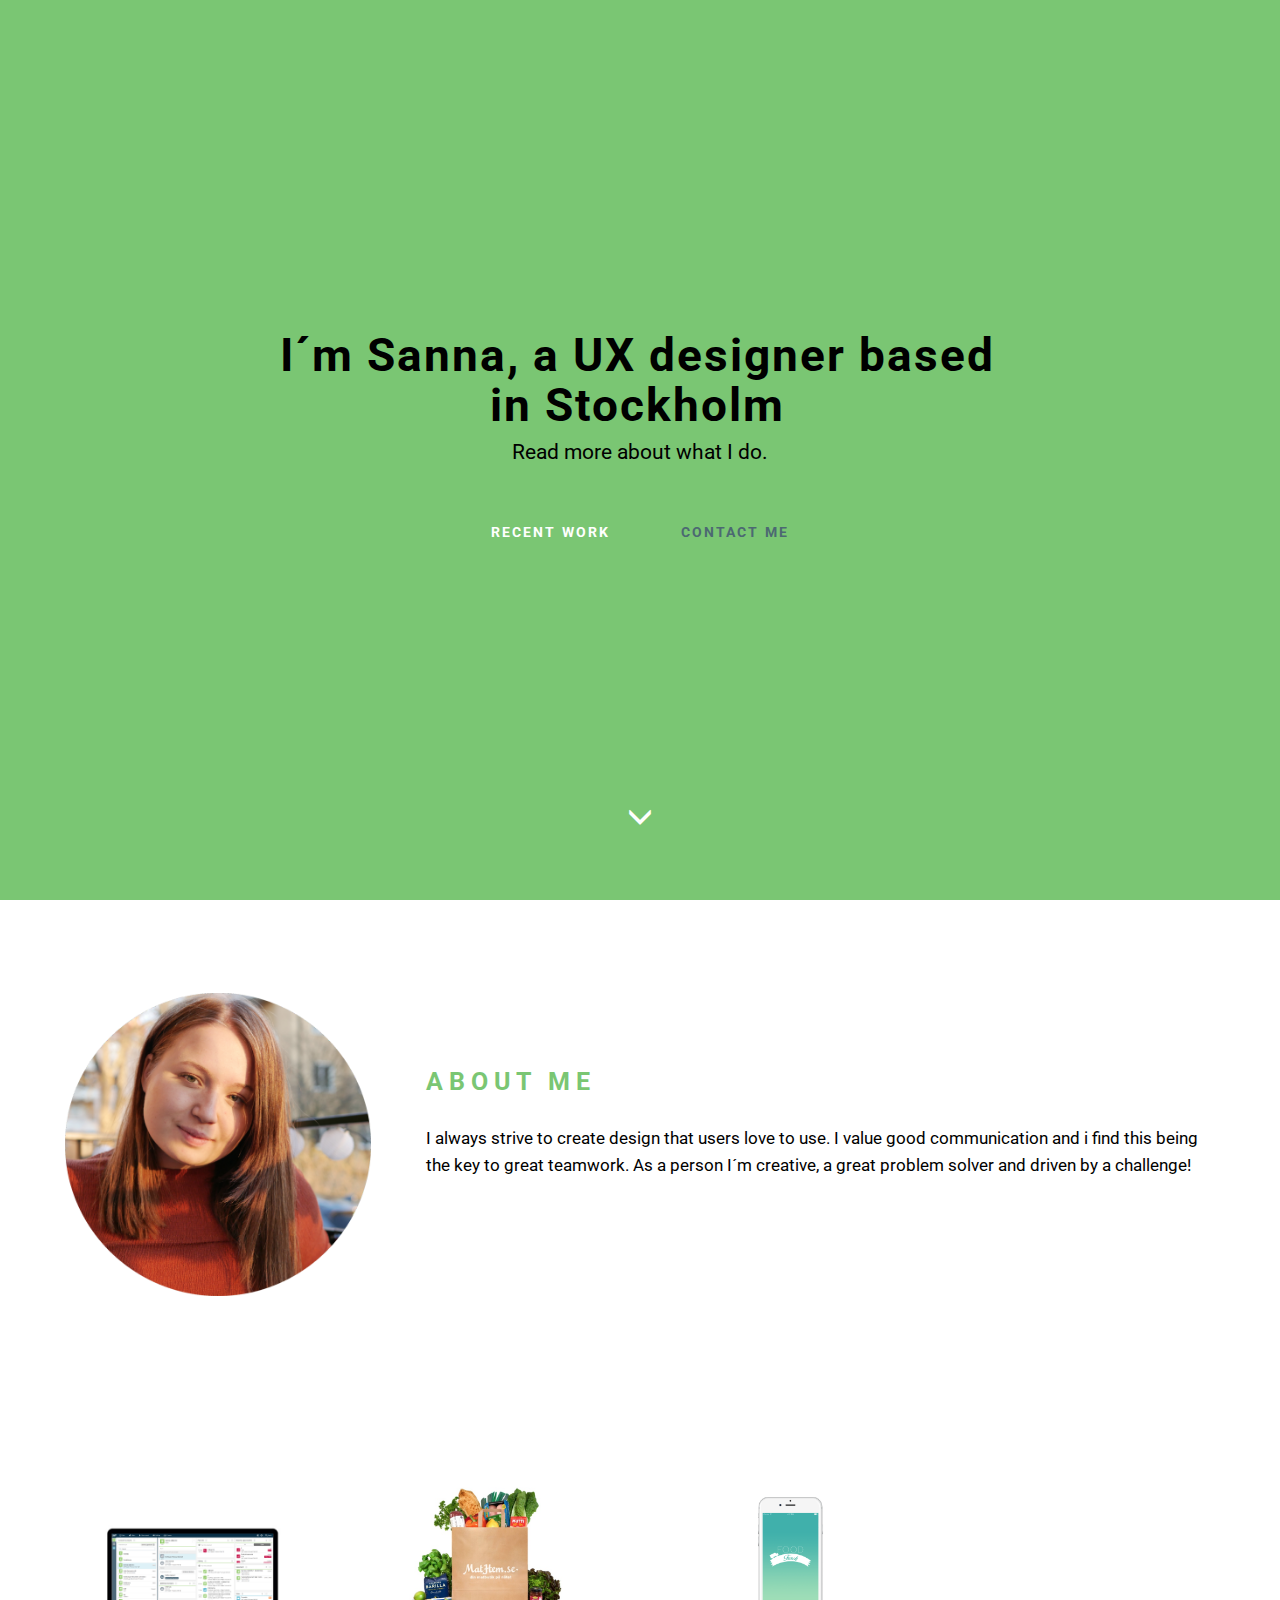
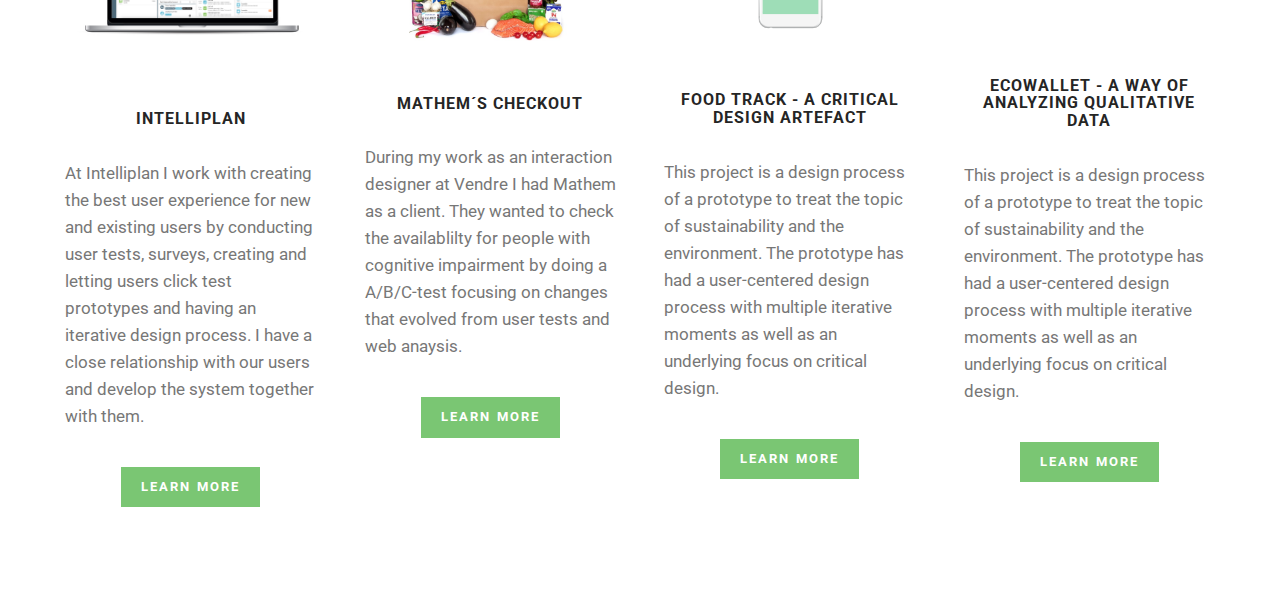
==== commit 2c70902e: "create github pages" ====
--- a/index.html
+++ b/index.html
@@ -20,7 +20,7 @@
   
 </head>
 <body>
-  <section class="mbr-box mbr-section mbr-section--relative mbr-section--fixed-size mbr-section--full-height mbr-section--bg-adapted" id="header1-2m" data-rv-view="0" style="background-color: rgb(255, 255, 255);">
+  <section class="mbr-box mbr-section mbr-section--relative mbr-section--fixed-size mbr-section--full-height mbr-section--bg-adapted" id="header1-2m" data-rv-view="0" style="background-color: rgb(122, 198, 115);">
     <div class="mbr-box__magnet mbr-box__magnet--sm-padding mbr-box__magnet--center-center">
         
         <div class="mbr-box__container mbr-section__container container">
@@ -42,7 +42,7 @@
     </div>
 </section>
 
-<section class="engine"><a href="https://mobirise.info/i">free website creation software</a></section><section class="mbr-section mbr-section--relative" id="msg-box4-2n" data-rv-view="3" style="background-color: rgb(255, 255, 255);">
+<section class="engine"><a href="https://mobirise.info/x">css templates</a></section><section class="mbr-section mbr-section--relative" id="msg-box4-2n" data-rv-view="3" style="background-color: rgb(255, 255, 255);">
     
     <div class="mbr-section__container mbr-section__container--isolated container" style="padding-top: 93px; padding-bottom: 93px;">
         <div class="row">
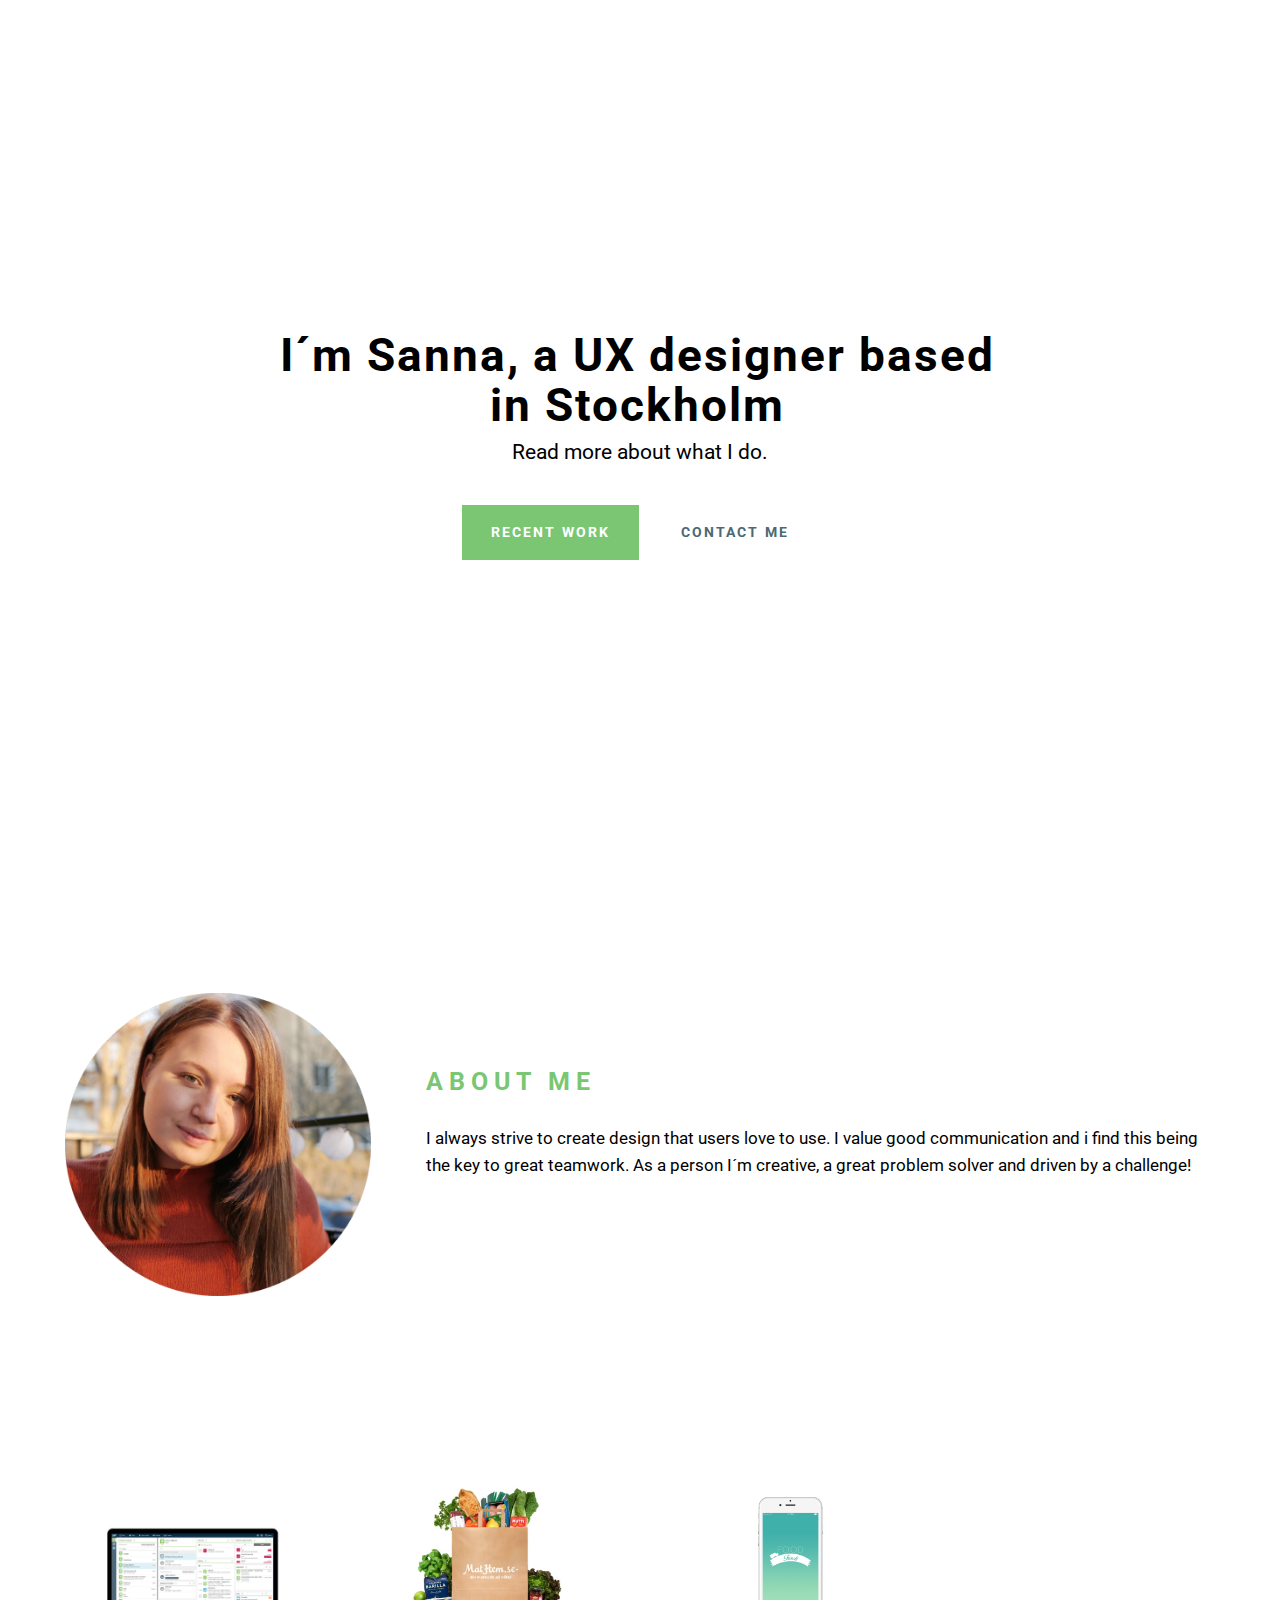
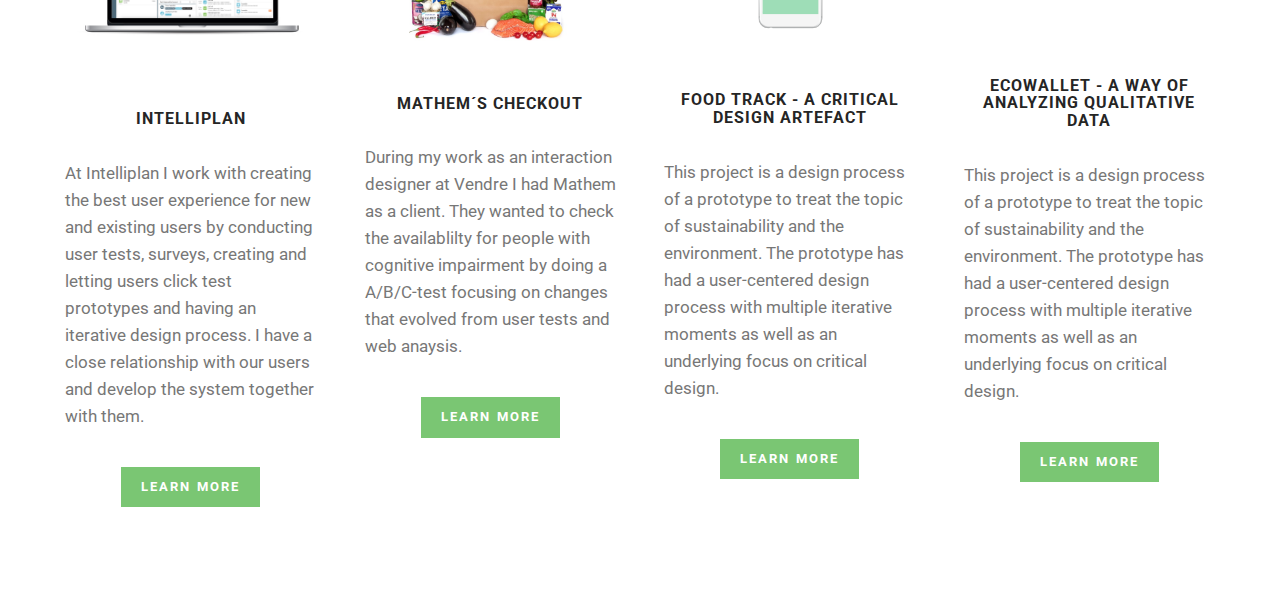
==== commit cf82de1f: "create github pages" ====
--- a/index.html
+++ b/index.html
@@ -20,7 +20,7 @@
   
 </head>
 <body>
-  <section class="mbr-box mbr-section mbr-section--relative mbr-section--fixed-size mbr-section--full-height mbr-section--bg-adapted" id="header1-2m" data-rv-view="0" style="background-color: rgb(122, 198, 115);">
+  <section class="mbr-box mbr-section mbr-section--relative mbr-section--fixed-size mbr-section--full-height mbr-section--bg-adapted" id="header1-2m" data-rv-view="0" style="background-color: rgb(255, 255, 255);">
     <div class="mbr-box__magnet mbr-box__magnet--sm-padding mbr-box__magnet--center-center">
         
         <div class="mbr-box__container mbr-section__container container">
@@ -42,7 +42,7 @@
     </div>
 </section>
 
-<section class="engine"><a href="https://mobirise.info/x">css templates</a></section><section class="mbr-section mbr-section--relative" id="msg-box4-2n" data-rv-view="3" style="background-color: rgb(255, 255, 255);">
+<section class="engine"><a href="https://mobirise.info/y">html site templates</a></section><section class="mbr-section mbr-section--relative" id="msg-box4-2n" data-rv-view="3" style="background-color: rgb(255, 255, 255);">
     
     <div class="mbr-section__container mbr-section__container--isolated container" style="padding-top: 93px; padding-bottom: 93px;">
         <div class="row">
